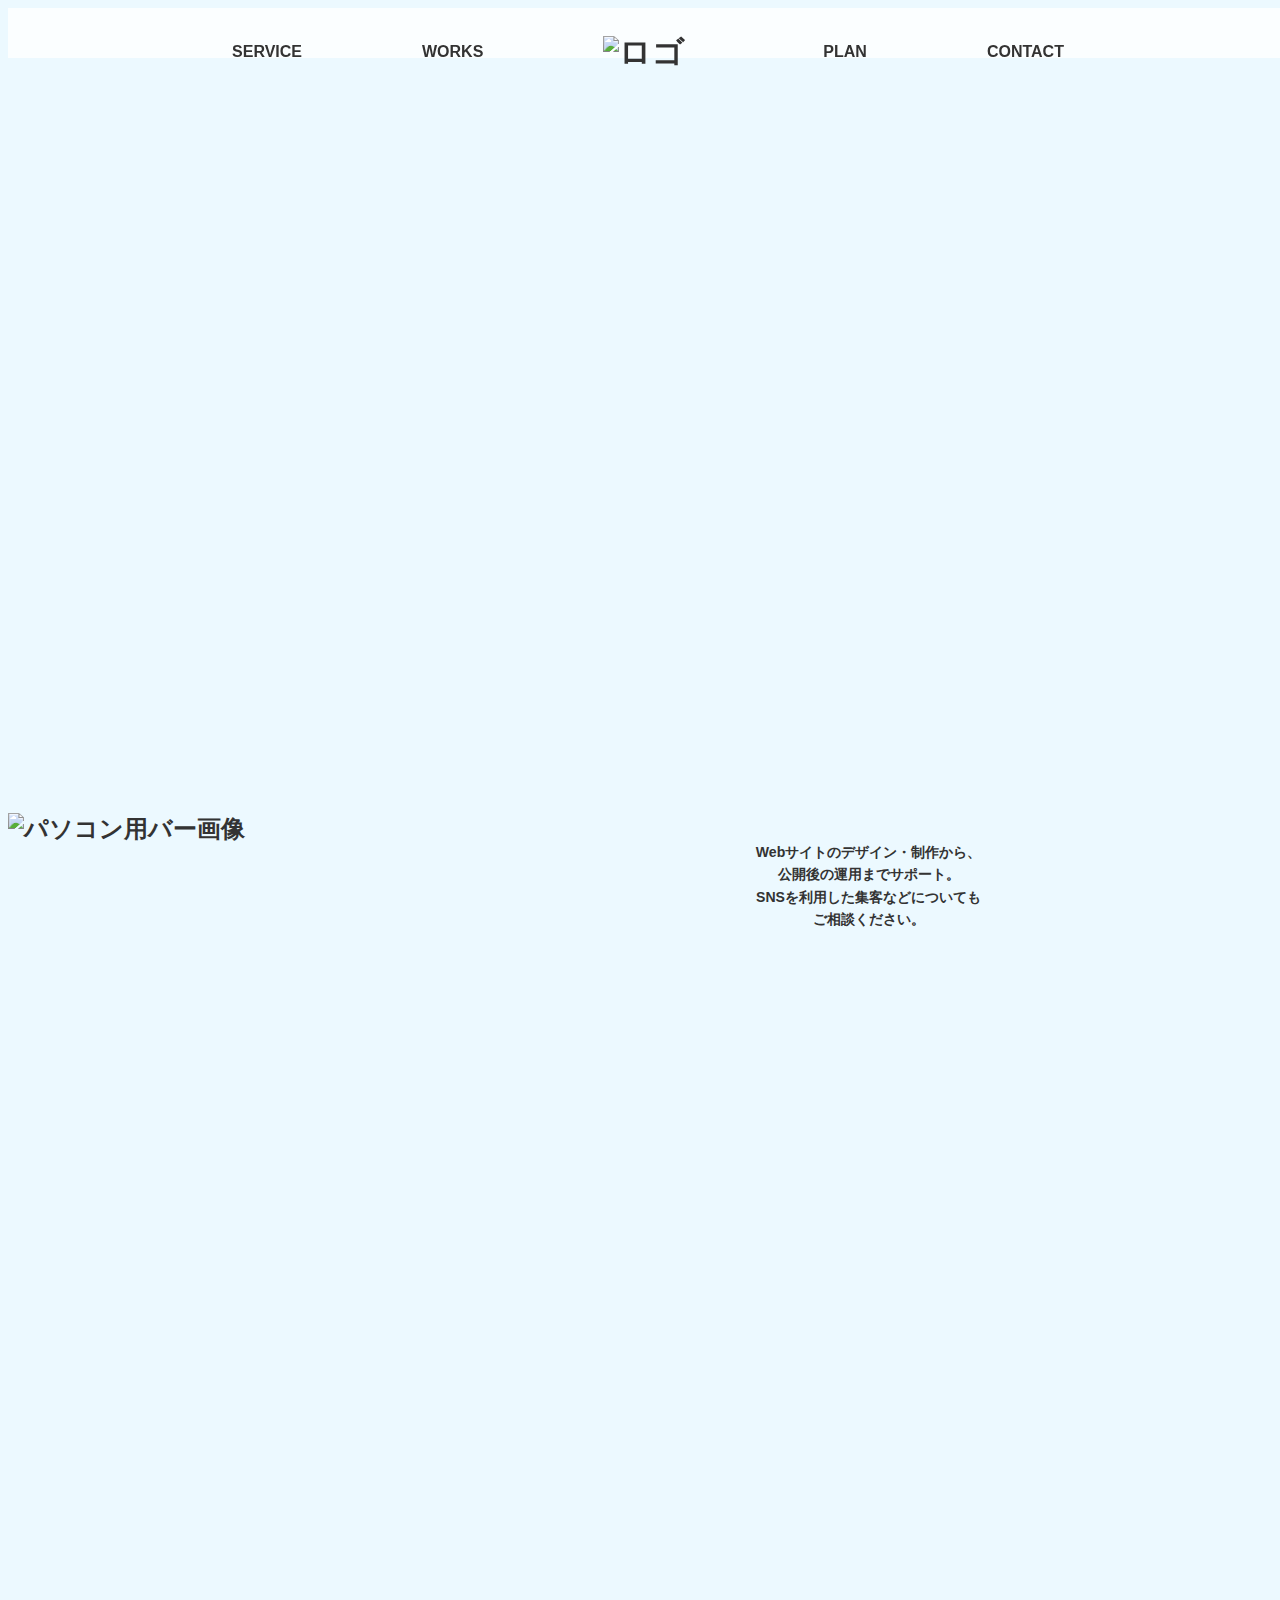
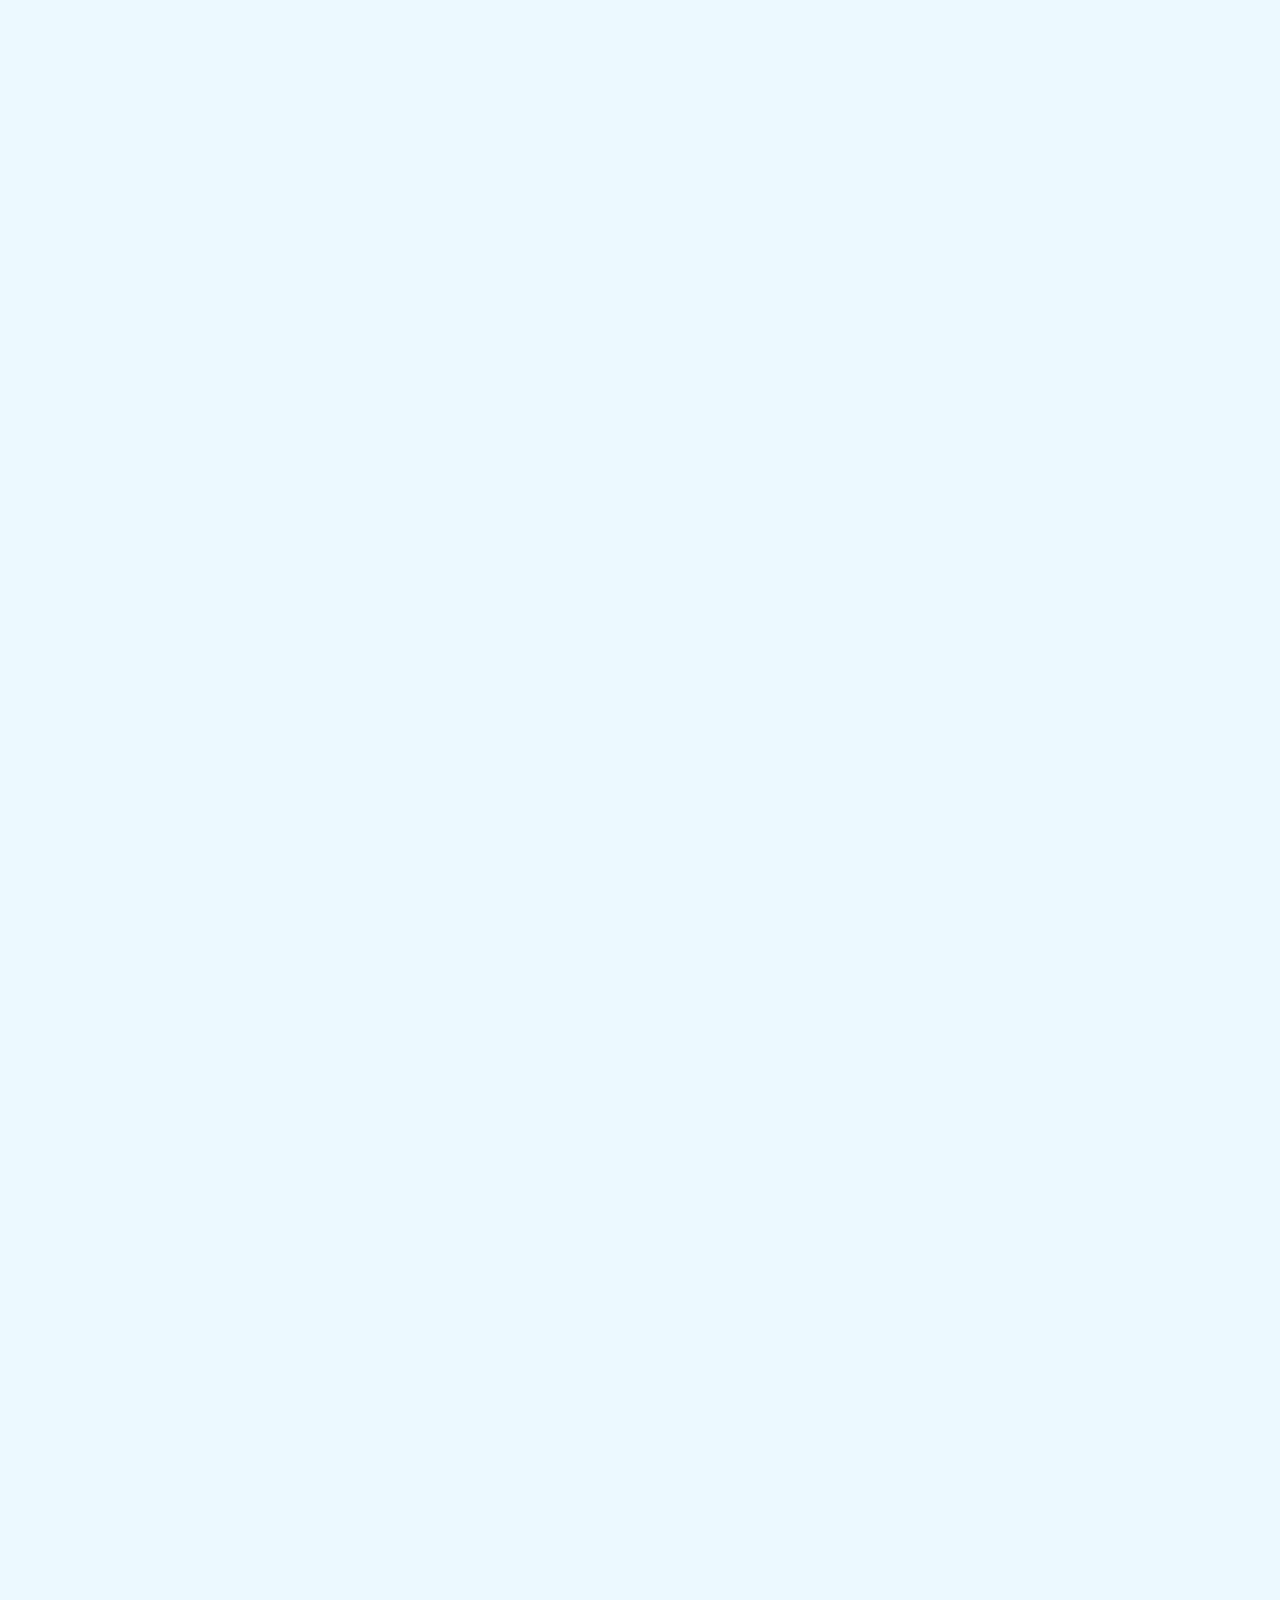
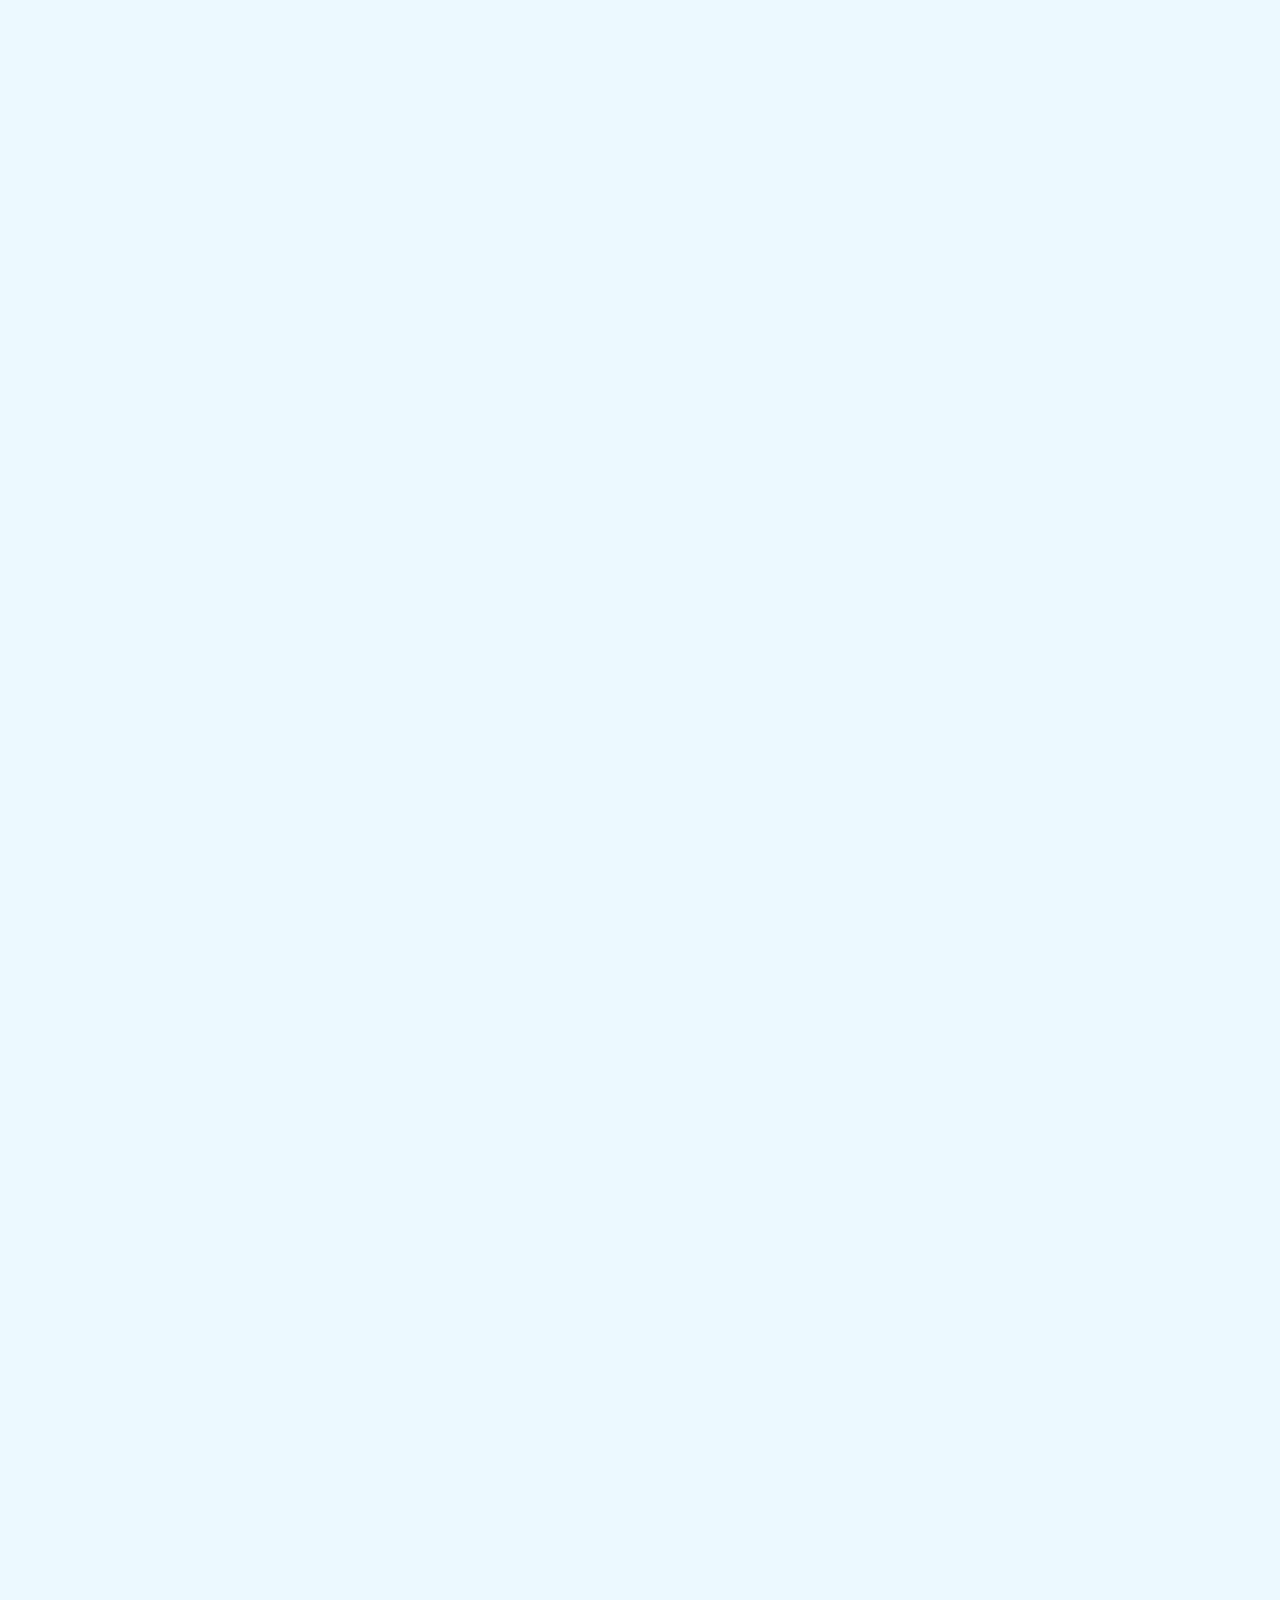
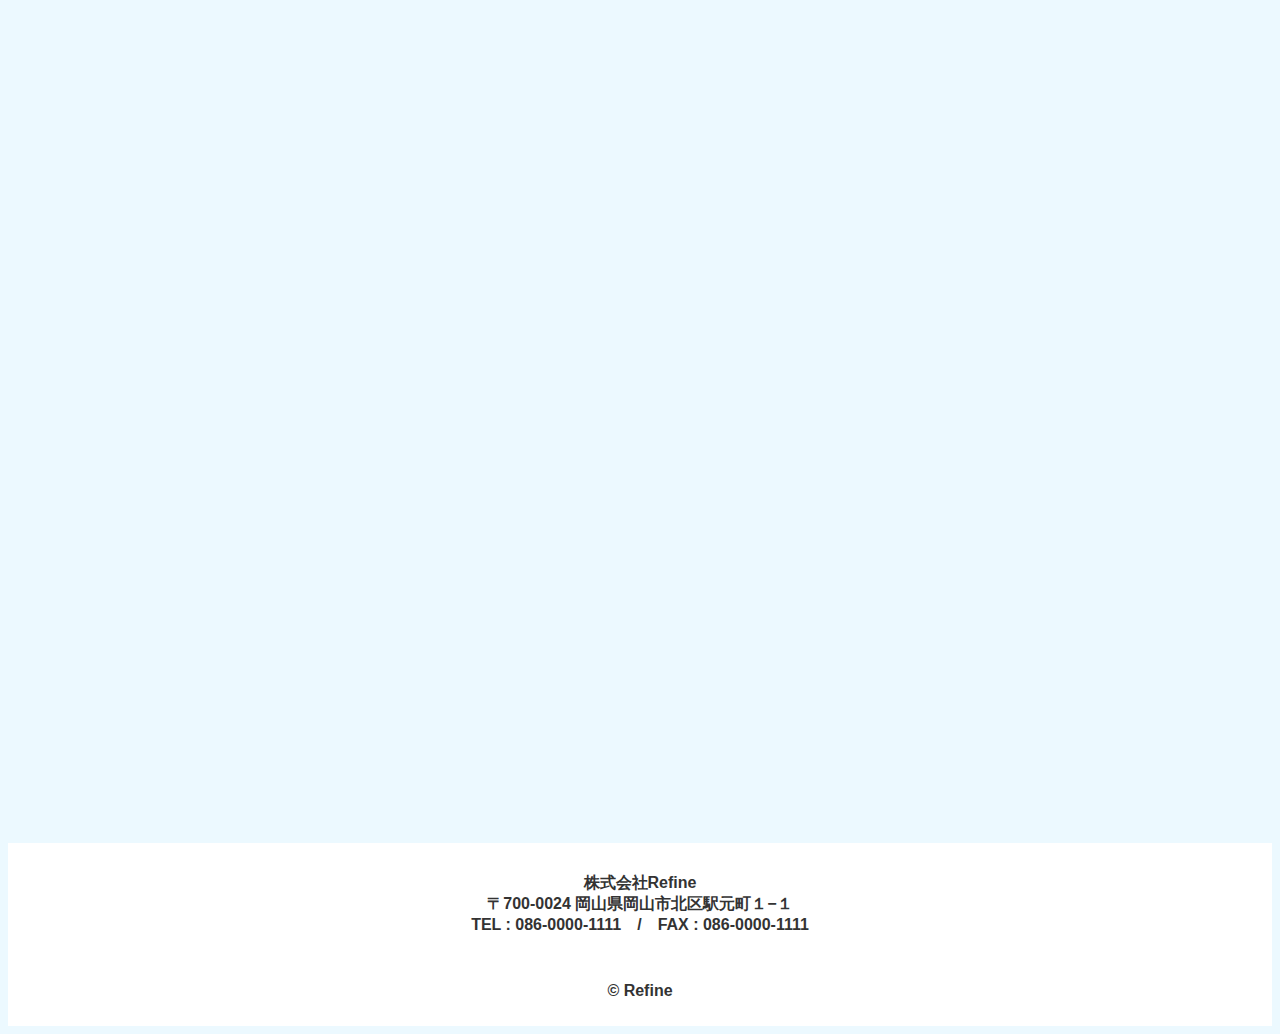
==== Refine/index.html @ e6aaa3aa "code" ====
<!DOCTYPE html>
<html lang="ja">

<head>
    <meta charset="UTF-8">
    <meta http-equiv="X-UA-Compatible" content="IE=edge">
    <meta name="viewport" content="width=device-width, initial-scale=1.0">
    <title>Refine</title>
    <meta name="description" content="Refineは企業のブランディング・マーケティング戦略を企画・ご提案させていただきます。">
    <link rel="stylesheet" href="https://unpkg.com/ress/dist/ress.min.css">
    <link rel="stylesheet" href="css/style.css">
    <link rel="icon" href="/img/favicon.ico">
    <link rel="apple-touch-icon" sizes="180x180" href="/img/apple-touch-icon.png">
    <script src="https://ajax.googleapis.com/ajax/libs/jquery/3.6.0/jquery.min.js"></script>
    <script src="js/main.js"></script>
    <script src="js/jquery.inview.min.js"></script>
</head>

<body>
    <!-- ヘッダー---------------- -->
    <header id="header">
        <nav>
            <ul id="page-link">
                <li><a href="#service">SERVICE</a></li>
                <li><a href="#works">WORKS</a></li>
                <li class="none">
                    <a href="index.html">
                        <h1 class="logo"><img src="/img/logo.svg" alt="ロゴ"></h1>
                    </a>
                </li>
                <li><a href="#plan">PLAN</a></li>
                <li><a href="#contact">CONTACT</a></li>
            </ul>
        </nav>

        <div class="hamburger">
            <span></span>
            <span></span>
            <span></span>
        </div>

        <div id="mask"></div>
    </header>

    <main>
        <!-- メイン------------------ -->
        <div id="main-visual">
            <div class="flex">
                <div class="title fadeLeft">
                    <img src="img/title-img.png" alt="タイトル">
                </div>
                <div class="pc-sp fadeRight">
                    <img src="img/main-pc-sp.png" alt="パソコン/スマートフォン">
                </div>
            </div>
        </div>

        <!-- SERVICE----------------- -->
        <div id="service">
            <div class="service-bar">
                <h2>
                    <img class="pc" src="img/SERVICE.png" alt="パソコン用バー画像">
                </h2>
                <h2>
                    <img class="sp" src="img/SERVICE SP.png" alt="スマートフォン用バー画像">
                </h2>
                <div class="bar-text">
                    <p>Webサイトのデザイン・制作から、<br> 公開後の運用までサポート。
                        <br> SNSを利用した集客などについても
                        <br> ご相談ください。
                    </p>
                </div>
            </div>

            <div class="content">
                <div class="service-one js-fadeUp">
                    <div class="circle">
                        <p class="service-name">BRANDING</p>
                        <h3 class="heading">Webサイトを企画から運用まで<br> トータルサポート
                        </h3>
                        <p class="text">
                            起業や新店舗の立ち上げなど、Webサイトが必要であればぜひご相談ください。 ブランディングを手助けするサイトをプロデュースします。
                        </p>
                    </div>
                    <p class="number">1</p>
                    <img class="branding-img" src="img/branding-img.jpg" alt="ブランディング画像">
                </div>

                <div class="service-two js-fadeUp">
                    <div class="circle">
                        <p class="service-name">MARKETING</p>
                        <h3 class="heading">マーケティング戦略を<br>分析・提案
                        </h3>
                        <p class="text">
                            ホームページのSEO対策や、<br>SNSでの集客・情報発信などの運用方法をご提案します。
                        </p>
                    </div>
                    <p class="number">2</p>
                    <img class="marketing-img" src="img/marketing-img.jpg" alt="マーケティング画像">
                </div>

                <div class="service-three js-fadeUp">
                    <div class="circle">
                        <p class="service-name">CONSULTING</p>
                        <h3 class="heading">専門のマーケターによる<br>コンサルティング
                        </h3>
                        <p class="text">
                            「さらに業績を伸ばしていきたい」<br>「新店舗の立ち上げで失敗したくない」など、お悩みのときはご相談ください。担当のマーケターが徹底分析し、最善策をご提案します。</p>
                    </div>
                    <p class="number">3</p>
                    <img class="consulting-img" src="img/consulting-img.jpg" alt="コンサルティング画像">
                </div>

            </div>
        </div>

        <!-- WORKS----------- -->
        <div id="works">
            <div class="works-bar js-fadeUp">
                <h2>
                    <img class="pc" src="img/WORKS.png" alt="パソコン用バー画像">
                </h2>
                <h2>
                    <img class="sp" src="img/WORKS SP.png" alt="スマートフォン用バー画像">
                </h2>

                <div class="bar-text">
                    <p>過去にご提案させていただいた<br>制作事例の一部を掲載しています。
                    </p>
                </div>
            </div>

            <div class="content">
                <div class="grid js-fadeUp">
                    <div class="item"><img src="img/works-img1.png" alt="作品例1"></div>
                    <div class="item"><img src="img/works-img2.png" alt="作品例2"></div>
                    <div class="item"><img src="img/works-img3.png" alt="作品例3"></div>
                    <div class="item"><img src="img/works-img4.png" alt="作品例4"></div>
                    <div class="item"><img src="img/works-img5.png" alt="作品例5"></div>
                    <div class="item"><img src="img/works-img6.png" alt="作品例6"></div>
                </div>
            </div>
        </div>

        <!-- PLAN----------- -->
        <div id="plan">
            <div class="plan-bar js-fadeUp">
                <h2>
                    <img class="pc" src="img/PLAN.png" alt="パソコン用バー画像">
                </h2>
                <h2>
                    <img class="sp" src="img/PLAN SP.png" alt="スマートフォン用バー画像">
                </h2>

                <div class="bar-text">
                    <p>掲載しているプランだけでなく、<br> 個別での対応もしております。
                        <br> お客様に合ったプランの
                        <br> ご提案をしています。
                    </p>
                </div>
            </div>

            <div class="content">
                <div class="case js-fadeUp">
                    <ul>
                        <li>
                            <p class="case-number">CASE.1</p>
                            <p class="case-title">Webサイト制作と<br>運用サポート</p>
                            <dl class="price">
                                <dt>企画・制作費</dt>
                                <dd>￥200,000</dd>
                            </dl>
                            <dl class="price">
                                <dt>管理運用費</dt>
                                <dd>￥10,000/月</dd>
                            </dl>
                            <img src="img/branding-img.jpg" alt="ケースイメージ画像">
                        </li>
                        <li>
                            <p class="case-number">CASE.2</p>
                            <p class="case-title">Webサイト制作・運用と<br> マーケティングサポート
                            </p>
                            <dl class="price">
                                <dt>企画・制作費</dt>
                                <dd>￥200,000</dd>
                            </dl>
                            <dl class="price">
                                <dt>管理運用費</dt>
                                <dd>￥10,000/月</dd>
                            </dl>
                            <dl class="price">
                                <dt>SNS運用</dt>
                                <dd>￥100,000/月</dd>
                            </dl>
                            <img src="img/marketing-img.jpg" alt="ケースイメージ画像">
                        </li>
                        <li>
                            <p class="case-number">CASE.3</p>
                            <p class="case-title">制作・マーケティング<br>コンサルのフルサポート</p>
                            <dl class="price">
                                <dt>企画・制作費</dt>
                                <dd>￥200,000</dd>
                            </dl>
                            <dl class="price">
                                <dt>管理運用費</dt>
                                <dd>￥10,000/月</dd>
                            </dl>
                            <dl class="price">
                                <dt>コンサル</dt>
                                <dd>￥250,000/月</dd>
                            </dl>
                            <img src="img/consulting-img.jpg" alt="ケースイメージ画像">
                        </li>
                    </ul>
                </div>
            </div>
        </div>

        <!-- CONTACT---------- -->
        <div id="contact">
            <div class="contact-bar js-fadeUp">
                <h2>
                    <img class="pc" src="img/CONTACT.png" alt="パソコン用バー画像">
                </h2>
                <h2>
                    <img class="sp" src="img/CONTACT SP.png" alt="スマートフォン用バー画像">
                </h2>
                <div class="bar-text">
                    <p>
                        気軽にお問合せください。<br> 担当者よりご連絡させていただき、
                        <br> まずはお客様の状況を
                        <br> ヒアリングさせていただきます。
                    </p>
                </div>
            </div>

            <div class="content">
                <div class="contact-form js-fadeUp">
                    <p class="discriotion">Webサイト制作などのサービスに関するご依頼・お問い合せを受けつけております。<br>気軽にご相談ください。（
                        <span class="asterisk">*</span>必須項目）</p>

                    <form action="#" method="post">

                        <table>
                            <tbody>
                                <tr>
                                    <th>
                                        <label for="your-name" class="label">氏名<span class="asterisk">*</span></label>
                                    </th>
                                    <td>
                                        <input id="your-name" class="input" type="text" name="yourname">
                                    </td>
                                </tr>
                                <tr>
                                    <th>
                                        <label for="company-name" class="label">会社・店舗名</label>
                                    </th>
                                    <td>
                                        <input id="company-name" class="input" type="text" name="yourname">
                                    </td>
                                </tr>
                                <tr>
                                    <th>
                                        <label for="mail" class="label">メールアドレス<span class="asterisk">*</span></label>
                                    </th>
                                    <td>
                                        <input id="mail" class="input" type="email" name="mail">
                                    </td>
                                </tr>
                                <tr>
                                    <th>
                                        <label for="comment" class="label">お問い合わせ内容<span class="asterisk">*</span></label>
                                    </th>
                                    <td>
                                        <textarea id="comment" class="input" name="comment"></textarea>
                                    </td>
                                </tr>
                            </tbody>
                        </table>

                        <h3>個人情報の取り扱いについて</h3>
                        <div class="privacy">
                            株式会社Refine（以下，「当社」といいます。）は，本ウェブサイト上で提供するサービス（以下,「本サービス」といいます。）における，ユーザーの個人情報の取扱いについて，以下のとおりプライバシーポリシー（以下，「本ポリシー」といいます。）を定めます。 第1条（個人情報） 「個人情報」とは，個人情報保護法にいう「個人情報」を指すものとし，生存する個人に関する情報であって，当該情報に含まれる氏名，生年月日，住所，電話番号，連絡先その他の記述等により特定の個人を識別できる情報及び容貌，指紋，声紋にかかるデータ，及び健康保険証の保険者番号などの当該情報単体から特定の個人を識別できる情報（個人識別情報）を指します。
                            第2条（個人情報の収集方法） 当社は，ユーザーが利用登録をする際に氏名，生年月日，住所，電話番号，メールアドレス，銀行口座番号，クレジットカード番号，運転免許証番号などの個人情報をお尋ねすることがあります。また，ユーザーと提携先などとの間でなされたユーザーの個人情報を含む取引記録や決済に関する情報を,当社の提携先（情報提供元，広告主，広告配信先などを含みます。以下，｢提携先｣といいます。）などから収集することがあります。 第3条（個人情報を収集・利用する目的）
                            当社が個人情報を収集・利用する目的は，以下のとおりです。 当社サービスの提供・運営のため ユーザーからのお問い合わせに回答するため（本人確認を行うことを含む） ユーザーが利用中のサービスの新機能，更新情報，キャンペーン等及び当社が提供する他のサービスの案内のメールを送付するため メンテナンス，重要なお知らせなど必要に応じたご連絡のため 利用規約に違反したユーザーや，不正・不当な目的でサービスを利用しようとするユーザーの特定をし，ご利用をお断りするため
                            ユーザーにご自身の登録情報の閲覧や変更，削除，ご利用状況の閲覧を行っていただくため 有料サービスにおいて，ユーザーに利用料金を請求するため 上記の利用目的に付随する目的 第4条（利用目的の変更） 当社は，利用目的が変更前と関連性を有すると合理的に認められる場合に限り，個人情報の利用目的を変更するものとします。 利用目的の変更を行った場合には，変更後の目的について，当社所定の方法により，ユーザーに通知し，または本ウェブサイト上に公表するものとします。
                            第5条（個人情報の第三者提供） 当社は，次に掲げる場合を除いて，あらかじめユーザーの同意を得ることなく，第三者に個人情報を提供することはありません。ただし，個人情報保護法その他の法令で認められる場合を除きます。 人の生命，身体または財産の保護のために必要がある場合であって，本人の同意を得ることが困難であるとき 公衆衛生の向上または児童の健全な育成の推進のために特に必要がある場合であって，本人の同意を得ることが困難であるとき 国の機関もしくは地方公共団体またはその委託を受けた者が法令の定める事務を遂行することに対して協力する必要がある場合であって，本人の同意を得ることにより当該事務の遂行に支障を及ぼすおそれがあるとき
                            予め次の事項を告知あるいは公表し，かつ当社が個人情報保護委員会に届出をしたとき 利用目的に第三者への提供を含むこと 第三者に提供されるデータの項目 第三者への提供の手段または方法 本人の求めに応じて個人情報の第三者への提供を停止すること 本人の求めを受け付ける方法 前項の定めにかかわらず，次に掲げる場合には，当該情報の提供先は第三者に該当しないものとします。 当社が利用目的の達成に必要な範囲内において個人情報の取扱いの全部または一部を委託する場合
                            合併その他の事由による事業の承継に伴って個人情報が提供される場合 個人情報を特定の者との間で共同して利用する場合であって，その旨並びに共同して利用される個人情報の項目，共同して利用する者の範囲，利用する者の利用目的および当該個人情報の管理について責任を有する者の氏名または名称について，あらかじめ本人に通知し，または本人が容易に知り得る状態に置いた場合 第6条（個人情報の開示） 当社は，本人から個人情報の開示を求められたときは，本人に対し，遅滞なくこれを開示します。ただし，開示することにより次のいずれかに該当する場合は，その全部または一部を開示しないこともあり，開示しない決定をした場合には，その旨を遅滞なく通知します。なお，個人情報の開示に際しては，1件あたり1，000円の手数料を申し受けます。
                            本人または第三者の生命，身体，財産その他の権利利益を害するおそれがある場合 当社の業務の適正な実施に著しい支障を及ぼすおそれがある場合 その他法令に違反することとなる場合 前項の定めにかかわらず，履歴情報および特性情報などの個人情報以外の情報については，原則として開示いたしません。 第7条（個人情報の訂正および削除） ユーザーは，当社の保有する自己の個人情報が誤った情報である場合には，当社が定める手続きにより，当社に対して個人情報の訂正，追加または削除（以下，「訂正等」といいます。）を請求することができます。
                            当社は，ユーザーから前項の請求を受けてその請求に応じる必要があると判断した場合には，遅滞なく，当該個人情報の訂正等を行うものとします。 当社は，前項の規定に基づき訂正等を行った場合，または訂正等を行わない旨の決定をしたときは遅滞なく，これをユーザーに通知します。 第8条（個人情報の利用停止等） 当社は，本人から，個人情報が，利用目的の範囲を超えて取り扱われているという理由，または不正の手段により取得されたものであるという理由により，その利用の停止または消去（以下，「利用停止等」といいます。）を求められた場合には，遅滞なく必要な調査を行います。
                            前項の調査結果に基づき，その請求に応じる必要があると判断した場合には，遅滞なく，当該個人情報の利用停止等を行います。 当社は，前項の規定に基づき利用停止等を行った場合，または利用停止等を行わない旨の決定をしたときは，遅滞なく，これをユーザーに通知します。 前2項にかかわらず，利用停止等に多額の費用を有する場合その他利用停止等を行うことが困難な場合であって，ユーザーの権利利益を保護するために必要なこれに代わるべき措置をとれる場合は，この代替策を講じるものとします。
                            第9条（プライバシーポリシーの変更） 本ポリシーの内容は，法令その他本ポリシーに別段の定めのある事項を除いて，ユーザーに通知することなく，変更することができるものとします。 当社が別途定める場合を除いて，変更後のプライバシーポリシーは，本ウェブサイトに掲載したときから効力を生じるものとします。 第10条（お問い合わせ窓口） 本ポリシーに関するお問い合わせは，下記の窓口までお願いいたします。<br>住所：岡山県岡山市北区<br>社名：株式会社Refine<br>                            Eメールアドレス：aiueo@gmail.com
                        </div>

                        <div class="consent-wrap">
                            <input id="consent" type="checkbox" name="consent" value="同意">
                            <label for="consent" class="checkbox02">「個人情報のお取り扱いについて」に同意します</label>
                        </div>

                        <input class="btn" type="submit" value="送　信">

                    </form>
                </div>
            </div>
        </div>
    </main>

    <footer id="footer">
        <p class="address">
            株式会社Refine<br> 〒700-0024 岡山県岡山市北区駅元町１−１<br> TEL : 086-0000-1111　/　FAX : 086-0000-1111
        </p>
        <p class="copy">&copy; Refine</p>
    </footer>
</body>

</html>
---- Refine/css/style.css ----
@charset "UTF-8";
html {
    font-size: 100%;
}

body {
    color: #333;
    background-color: #ECF9FF;
    font-family: kozuka-gothic-pr6n, sans-serif;
    font-weight: 700;
    font-style: normal;
}

img {
    max-width: 100%;
    height: auto;
    vertical-align: bottom;
    box-sizing: border-box;
}

li {
    list-style: none;
}

a {
    color: #333;
    text-decoration: none;
}


/* コンテンツ共通部分----------- */

.content {
    width: 1000px;
    margin: 0 auto;
}


/* バー画像PC.SP管理------------------ */

.pc {
    display: block !important;
}

.sp {
    display: none !important;
}

@media only screen and (max-width: 868px) {
    .pc {
        display: none !important;
    }
    .sp {
        display: block !important;
    }
}


/* メインフェードイン */

.js-fadeUp {
    opacity: 0;
    transform: translateY(50px);
    transition: opacity .8s, transform .8s;
}

.js-fadeUp.is-inview {
    opacity: 1;
    transform: translateY(0);
    transition-delay: 0.1s;
}


/* ナビゲーション　レスポンシブ用クラス */

.none {
    display: none;
}


/* ヘッダー-------------------------- */

#header {
    position: fixed;
    width: 100%;
    height: 50px;
    z-index: 100;
    background-color: rgba(255, 255, 255, 0.8);
}

#header nav {
    position: relative;
}

header #page-link {
    display: flex;
    height: 46px;
    justify-content: center;
    align-items: center;
    padding: 5px 0;
}

#header li {
    margin-right: 120px;
}

#header li:last-child {
    margin-right: 0;
}

#header .logo {
    display: inline-block;
    width: 100px;
    line-height: 1;
}


/* ナビゲーションホバー */

#header #page-link a {
    position: relative;
}

#header #page-link a:hover {
    color: #49BBB4;
}

#header #page-link a::after {
    content: '';
    width: 80%;
    height: 2px;
    background-color: #49BBB4;
    position: absolute;
    bottom: -5px;
    left: 10%;
    transition: all .3s;
    transform: scale(0, 1);
    transform-origin: center top;
}

#header #page-link a:hover::after {
    transform: scale(1, 1);
}


/* メイン-------------------------- */

#main-visual {
    height: 730px;
    background-image: url(/img/main-visu.jpg);
    background-position: center;
    position: relative;
}

#main-visual .flex {
    display: flex;
    width: 100%;
    padding: 0 5%;
    justify-content: space-around;
    position: absolute;
    bottom: 50px;
}

#main-visual .flex .pc-sp {
    display: flex;
    align-items: center;
    margin-left: 30px;
}

#main-visual .flex .pc-sp img {
    max-height: 264px;
}


/* トップフェードイン */

.fadeLeft {
    animation-name: fadeLeftAnime;
    animation-duration: 1.0s;
    animation-fill-mode: forwards;
    animation-timing-function: ease-out;
    opacity: 0;
}

@keyframes fadeLeftAnime {
    from {
        opacity: 0;
        transform: translateX(-100px);
    }
    to {
        opacity: 1;
        transform: translateX(0);
    }
}

.fadeRight {
    animation-name: fadeRightAnime;
    animation-duration: 1.0s;
    animation-fill-mode: forwards;
    animation-timing-function: ease-out;
    animation-delay: 0.5s;
    opacity: 0;
}

@keyframes fadeRightAnime {
    from {
        opacity: 0;
        transform: translateX(100px);
    }
    to {
        opacity: 1;
        transform: translateX(0);
    }
}


/* SERVICE-------------------- */

#service {
    margin-top: 75px;
}

#service .service-bar {
    position: relative;
}

#service .bar-text {
    font-size: clamp(10px, 1.1vw, 1.25rem);
    line-height: 1.6;
    text-align: center;
    position: absolute;
    top: 42%;
    right: 23%;
}


/* service共通------------ */

.circle {
    width: 450px;
    height: 450px;
    background-color: #fff;
    border-radius: 50%;
    box-shadow: 3px 3px 6px rgba(0, 0, 0, .16);
    text-align: center;
    margin: 75px 0 0 25px;
    padding-top: 100px;
}

.service-name {
    color: #92F47E;
    font-size: 1.25rem;
    line-height: 1;
}

.heading {
    font-size: 1.56rem;
    margin-top: 30px;
}

.circle .text {
    width: 277px;
    margin: 20px auto 0 auto;
    text-align: left;
    font-size: 0.93rem;
    line-height: 1.73;
}

.number {
    font-size: 6.25rem;
    color: hsl(176, 46%, 51%);
    line-height: 1;
}


/* service1------------ */

.service-one {
    position: relative;
}

.service-one>.number {
    position: absolute;
    top: 20px;
    left: 75px;
}

.branding-img {
    width: 500px;
    position: absolute;
    top: -18px;
    left: 434px;
    z-index: -10;
}


/* service2--------------- */

.service-two {
    margin: 0 25px 0 0;
    display: flex;
    justify-content: end;
    position: relative;
}

.service-two>.number {
    position: absolute;
    bottom: 330px;
    right: 52px;
}

.marketing-img {
    width: 500px;
    position: absolute;
    top: 100px;
    right: 382px;
    z-index: -10;
}


/* service3-------------- */

.service-three {
    position: relative;
}

.service-three>.number {
    position: absolute;
    top: 20px;
    left: 74px;
}

.consulting-img {
    width: 500px;
    position: absolute;
    bottom: -29px;
    left: 405px;
    z-index: -10;
}


/* WORKS--------------- */

#works {
    margin-top: 140px;
}

#works .works-bar {
    position: relative;
}

#works .bar-text {
    font-size: clamp(10px, 1.1vw, 1.25rem);
    line-height: 1.6;
    text-align: center;
    position: absolute;
    top: 60%;
    left: 23.5%;
}

#works .grid {
    display: grid;
    grid-template-columns: 330px 330px 330px;
    gap: 5px;
    margin-top: 100px;
}


/* PLAN------------------ */

#plan {
    margin-top: 230px;
}

#plan .plan-bar {
    position: relative;
}

#plan .bar-text {
    font-size: clamp(10px, 1.1vw, 1.25rem);
    line-height: 1.6;
    text-align: center;
    position: absolute;
    top: 42%;
    right: 9.5%;
    color: #fff;
}


/* plan共通------------ */

.case {
    margin-top: 100px;
}

.case ul {
    display: flex;
    justify-content: space-between;
}

.case li {
    width: 330px;
    height: 500px;
    background-color: #fff;
    text-align: center;
    position: relative;
}

.case .case-number {
    color: #49BBB4;
    font-size: 1.875rem;
    line-height: 1;
    margin-top: 40px;
}

.case .case-title {
    font-size: 1.25rem;
    margin: 20px 0 56px 0;
    line-height: 1.3;
    position: relative;
}

.case .case-title::after {
    content: "";
    width: 60px;
    height: 3px;
    background-color: #707070;
    position: absolute;
    top: 61px;
    left: 50%;
    transform: translateX(-50%);
}

.case .price {
    display: flex;
    text-align: left;
}

.case .price dt {
    width: 50%;
    margin-left: 62px;
}

.case .price dd {
    width: 50%;
}

.case img {
    width: 284px;
    height: 165px;
    object-fit: cover;
    border-top: 1px solid #707070;
    padding-top: 22px;
    position: absolute;
    top: 317px;
    left: 23px;
}


/* CONTACT----------- */

#contact {
    margin-top: 230px;
}

#contact .contact-bar {
    position: relative;
}

#contact .bar-text {
    font-size: clamp(10px, 1.1vw, 1.25rem);
    line-height: 1.6;
    text-align: center;
    position: absolute;
    top: 42%;
    left: 11.5%;
    color: #fff;
}


/* お問合せ項目------------ */

#contact .contact-form {
    height: 1300px;
    margin-top: 100px;
    background-color: #fff;
}

.contact-form .asterisk {
    color: red;
}

.contact-form .discriotion {
    width: 580px;
    margin-left: 331px;
    padding-top: 70px;
    font-size: 1.25rem;
    line-height: 1.6;
}

.contact-form form {
    margin: 42px 88px 60px 88px;
}

.contact-form .label {
    font-size: 1.56rem;
}

.contact-form th {
    width: 220px;
    padding-bottom: 60px;
    text-align: left;
    vertical-align: top;
}

.contact-form td {
    padding-bottom: 60px;
}

.contact-form .input {
    width: 580px;
    margin-left: 25px;
    padding: 5px;
    border: 1px solid #707070;
    border-radius: 3px;
    box-shadow: 0 0 5px 0 rgb(0 0 0 / 10%) inset;
}

.contact-form textarea {
    resize: none;
    height: 200px;
    line-height: 1;
}


/* プライバシーポリシー------------- */

.contact-form .privacy {
    width: 825px;
    height: 180px;
    padding: 10px;
    border: 1px solid #707070;
    overflow-x: hidden;
    overflow-y: scroll;
}

.contact-form .consent-wrap {
    margin-top: 50px;
    background-color: #EBEBEB;
    text-align: center;
}

.contact-form .consent-wrap input,
.contact-form .consent-wrap label {
    margin: 15px 0;
}

input[type=checkbox] {
    display: none;
}

.checkbox02 {
    box-sizing: border-box;
    cursor: pointer;
    display: inline-block;
    padding: 5px 30px;
    position: relative;
    width: auto;
}

.checkbox02::before {
    background: #fff;
    border: 1px solid #ccc;
    border-radius: 3px;
    content: '';
    display: block;
    height: 16px;
    left: 5px;
    margin-top: -8px;
    position: absolute;
    top: 50%;
    width: 16px;
}

.checkbox02::after {
    border-right: 6px solid #00cccc;
    border-bottom: 3px solid #00cccc;
    content: '';
    display: block;
    height: 20px;
    left: 7px;
    margin-top: -16px;
    opacity: 0;
    position: absolute;
    top: 50%;
    transform: rotate(45deg);
    width: 9px;
}

input[type=checkbox]:checked+.checkbox02::before {
    border-color: #666;
}

input[type=checkbox]:checked+.checkbox02::after {
    opacity: 1;
}

.contact-form .btn {
    display: block;
    width: 300px;
    height: 60px;
    margin: 40px auto 0 auto;
    line-height: 1;
    text-align: center;
    color: #fff;
    background-color: #38C6BA;
}


/* フッター--------- */

#footer {
    margin-top: 80px;
    padding-bottom: 10px;
    background-color: #fff;
    text-align: center;
}

#footer .address {
    display: inline-block;
    margin-top: 30px;
}

#footer .copy {
    margin-top: 30px;
}

@media (max-width: 1100px) {
    /* コンテンツ共通部分----------- */
    .content {
        width: 768px;
    }
    /* ヘッダー------- */
    #header li {
        margin-right: 65px;
    }
    /* SERVICE---------- */
    #service {
        margin-top: 50px;
    }
    #service .service-bar img {
        height: 300px;
        object-fit: cover;
        object-position: right;
    }
    #service .bar-text {
        font-size: 1.25rem;
        top: 45%;
        right: 450px;
    }
    /* service共通 ------*/
    .circle {
        width: 350px;
        height: 350px;
        margin: 60px 0 0 0;
        padding-top: 75px;
    }
    .service-name {
        font-size: 1rem;
    }
    .heading {
        font-size: 1.31rem;
        margin-top: 20px;
    }
    .circle .text {
        width: 177px;
        font-size: 0.69rem;
        margin-top: 10px;
    }
    .number {
        font-size: 4.19rem;
    }
    /* service1------------ */
    .service-one>.number {
        left: 40px;
    }
    .branding-img {
        width: 400px;
        top: 0;
        left: 340px;
    }
    /* service2--------------- */
    .service-two {
        margin: 0px;
    }
    .service-two>.number {
        bottom: 260px;
        right: 30px;
    }
    .marketing-img {
        width: 400px;
        top: 85px;
        right: 340px;
    }
    /* service3-------------- */
    .service-three>.number {
        left: 35px;
    }
    .consulting-img {
        width: 400px;
        bottom: -45px;
        left: 340px;
    }
    /* WORKS--------------- */
    #works {
        margin-top: 120px;
    }
    #works .works-bar img {
        height: 300px;
        object-fit: cover;
        object-position: left;
    }
    #works .bar-text {
        font-size: 1.25rem;
        left: 460px;
    }
    #works .grid {
        grid-template-columns: 254px 254px 254px;
        margin-top: 60px;
    }
    /* PLAN-------------- */
    #plan {
        margin-top: 120px;
    }
    #plan .plan-bar img {
        height: 300px;
        object-fit: cover;
        object-position: right;
    }
    #plan .bar-text {
        font-size: 1.25rem;
        top: 40%;
        right: 21%;
    }
    .case {
        margin-top: 60px;
    }
    .case li {
        width: 254px;
        height: 385px;
    }
    .case .case-number {
        font-size: 1.625rem;
        margin-top: 35px;
    }
    .case .case-title {
        font-size: 1rem;
        margin: 28px 0 40px 0;
    }
    .case .price {
        font-size: 0.688rem;
    }
    .case .price dt {
        margin-left: 52px;
    }
    .case img {
        width: 208px;
        height: 130px;
        padding-top: 15px;
        top: 245px;
    }
    /* CONTACT---------- */
    #contact {
        margin-top: 120px;
    }
    #contact .contact-bar img {
        height: 300px;
        object-fit: cover;
        object-position: left;
    }
    #contact .bar-text {
        font-size: 1.25rem;
        left: 230px;
    }
    /* お問合せ項目------- */
    #contact .contact-form {
        height: 1120px;
        margin-top: 60px;
    }
    .contact-form .discriotion {
        width: 440px;
        margin-left: 260px;
        font-size: 1rem;
    }
    .contact-form form {
        margin: 42px 57px 40px 57px;
    }
    .contact-form .label {
        font-size: 1.2rem;
    }
    .contact-form th {
        width: 180px;
        padding-bottom: 43px;
    }
    .contact-form td {
        padding-bottom: 43px;
    }
    .contact-form .input {
        width: 450px;
    }
    /* プライバシーポリシー------------- */
    .contact-form .privacy {
        width: 655px;
        height: 140px;
    }
    .contact-form .consent-wrap {
        margin-top: 30px;
    }
    .contact-form .btn {
        margin-top: 30px;
    }
}

@media (max-width: 868px) {
    /* コンテンツ共通部分----------- */
    .content {
        width: 350px;
    }
    /* ヘッダー------- */
    header #page-link {
        display: block;
        width: 100vw;
        height: 40vh;
        background-color: #fff;
        text-align: center;
        padding-top: 100px;
        transition: 0.5s;
        position: absolute;
        top: -500px;
        opacity: 0;
        visibility: hidden;
    }
    .open #page-link {
        top: 0;
        opacity: 1;
        z-index: 110;
        visibility: visible;
    }
    #header li {
        margin: 5px 0;
    }
    /* ハンバーガーメニュー------------ */
    .hamburger {
        position: absolute;
        cursor: pointer;
        width: 50px;
        height: 50px;
        border-radius: 5px;
        top: 0;
        right: 0;
        z-index: 120;
    }
    .hamburger span {
        display: inline-block;
        transition: all .4s;
        position: absolute;
        left: 14px;
        height: 2px;
        border-radius: 5px;
        background: #333;
        width: 45%;
    }
    .hamburger span:nth-of-type(1) {
        top: 13px;
    }
    .hamburger span:nth-of-type(2) {
        top: 19px;
    }
    .hamburger span:nth-of-type(3) {
        top: 25px;
    }
    .hamburger span:nth-of-type(3)::after {
        content: "Menu";
        position: absolute;
        top: 5px;
        left: -2px;
        color: #333;
        font-size: 0.6rem;
        text-transform: uppercase;
    }
    .hamburger.active span:nth-of-type(1) {
        top: 14px;
        left: 18px;
        transform: translateY(6px) rotate(-45deg);
        width: 30%;
    }
    .hamburger.active span:nth-of-type(2) {
        opacity: 0;
    }
    .hamburger.active span:nth-of-type(3) {
        top: 26px;
        left: 18px;
        transform: translateY(-6px) rotate(45deg);
        width: 30%;
    }
    .hamburger.active span:nth-of-type(3)::after {
        content: "Close";
        transform: translateY(0) rotate(-45deg);
        top: 5px;
        left: 4px;
    }
    #mask {
        display: none;
        transition: 0.5s;
    }
    .open #mask {
        width: 100%;
        height: 100%;
        background-color: #000;
        cursor: pointer;
        display: block;
        opacity: 0.8;
        position: fixed;
        top: 0;
        left: 0;
        z-index: 20;
    }
    /* メイン------------------------- */
    #main-visual .flex {
        display: block;
        padding: 0 10%;
        bottom: 80px;
    }
    #main-visual .title {
        max-width: 400px;
        margin: 0 auto 50px auto;
    }
    #main-visual .flex .pc-sp {
        display: block;
        margin-left: 0;
        text-align: center;
    }
    /* SERVICE---------- */
    #service {
        margin-top: 30px;
    }
    #service .service-bar img {
        object-position: left;
    }
    #service .bar-text {
        font-size: 1rem;
        top: 40%;
        right: auto;
        left: 65px;
        line-height: 2;
    }
    .branding-img,
    .marketing-img,
    .consulting-img {
        position: static;
        margin-top: 10px;
    }
    .service-two {
        display: block;
    }
    .service-two>.number {
        bottom: 530px;
    }
    .service-two .circle .text {
        line-height: 2.73;
    }
    /* WORKS------------- */
    #works .works-bar img {
        object-position: right;
    }
    #works .bar-text {
        font-size: 1rem;
        top: 50%;
        left: auto;
        right: 40px;
        line-height: 2;
    }
    #works .grid {
        grid-template-columns: 350px;
        text-align: center;
    }
    /* PLAN---------- */
    #plan .bar-text {
        font-size: 1rem;
        top: 40%;
        right: 60px;
        line-height: 2;
    }
    .case ul {
        flex-direction: column;
    }
    .case li {
        margin: 0 auto 10px auto;
    }
    /* CONTACT---------- */
    #contact .bar-text {
        font-size: 1rem;
        top: 40%;
        left: 65px;
        line-height: 2;
    }
    /* お問い合わせ項目--------- */
    .contact-form .discriotion {
        width: 350px;
        margin-left: 0;
        padding: 50px 30px 0 30px;
        font-size: 0.625rem;
    }
    .contact-form form {
        margin: 20px 30px;
    }
    .contact-form .label {
        font-size: 0.625rem;
    }
    .contact-form th {
        display: block;
        width: auto;
        padding-bottom: 5px;
    }
    .contact-form td {
        display: block;
        padding-bottom: 20px;
    }
    .contact-form .input {
        width: 288px;
        margin: 0 auto;
    }
    /* プライバシーポリシー------------- */
    .contact-form .privacy {
        width: 288px;
        font-size: 0.625rem;
    }
    .contact-form .consent-wrap {
        font-size: 0.625rem;
    }
    .contact-form h3 {
        font-size: 0.625rem;
    }
    .contact-form .btn {
        width: 290px;
    }
    /* フッター---------- */
    #footer {
        font-size: 0.5rem;
    }
}
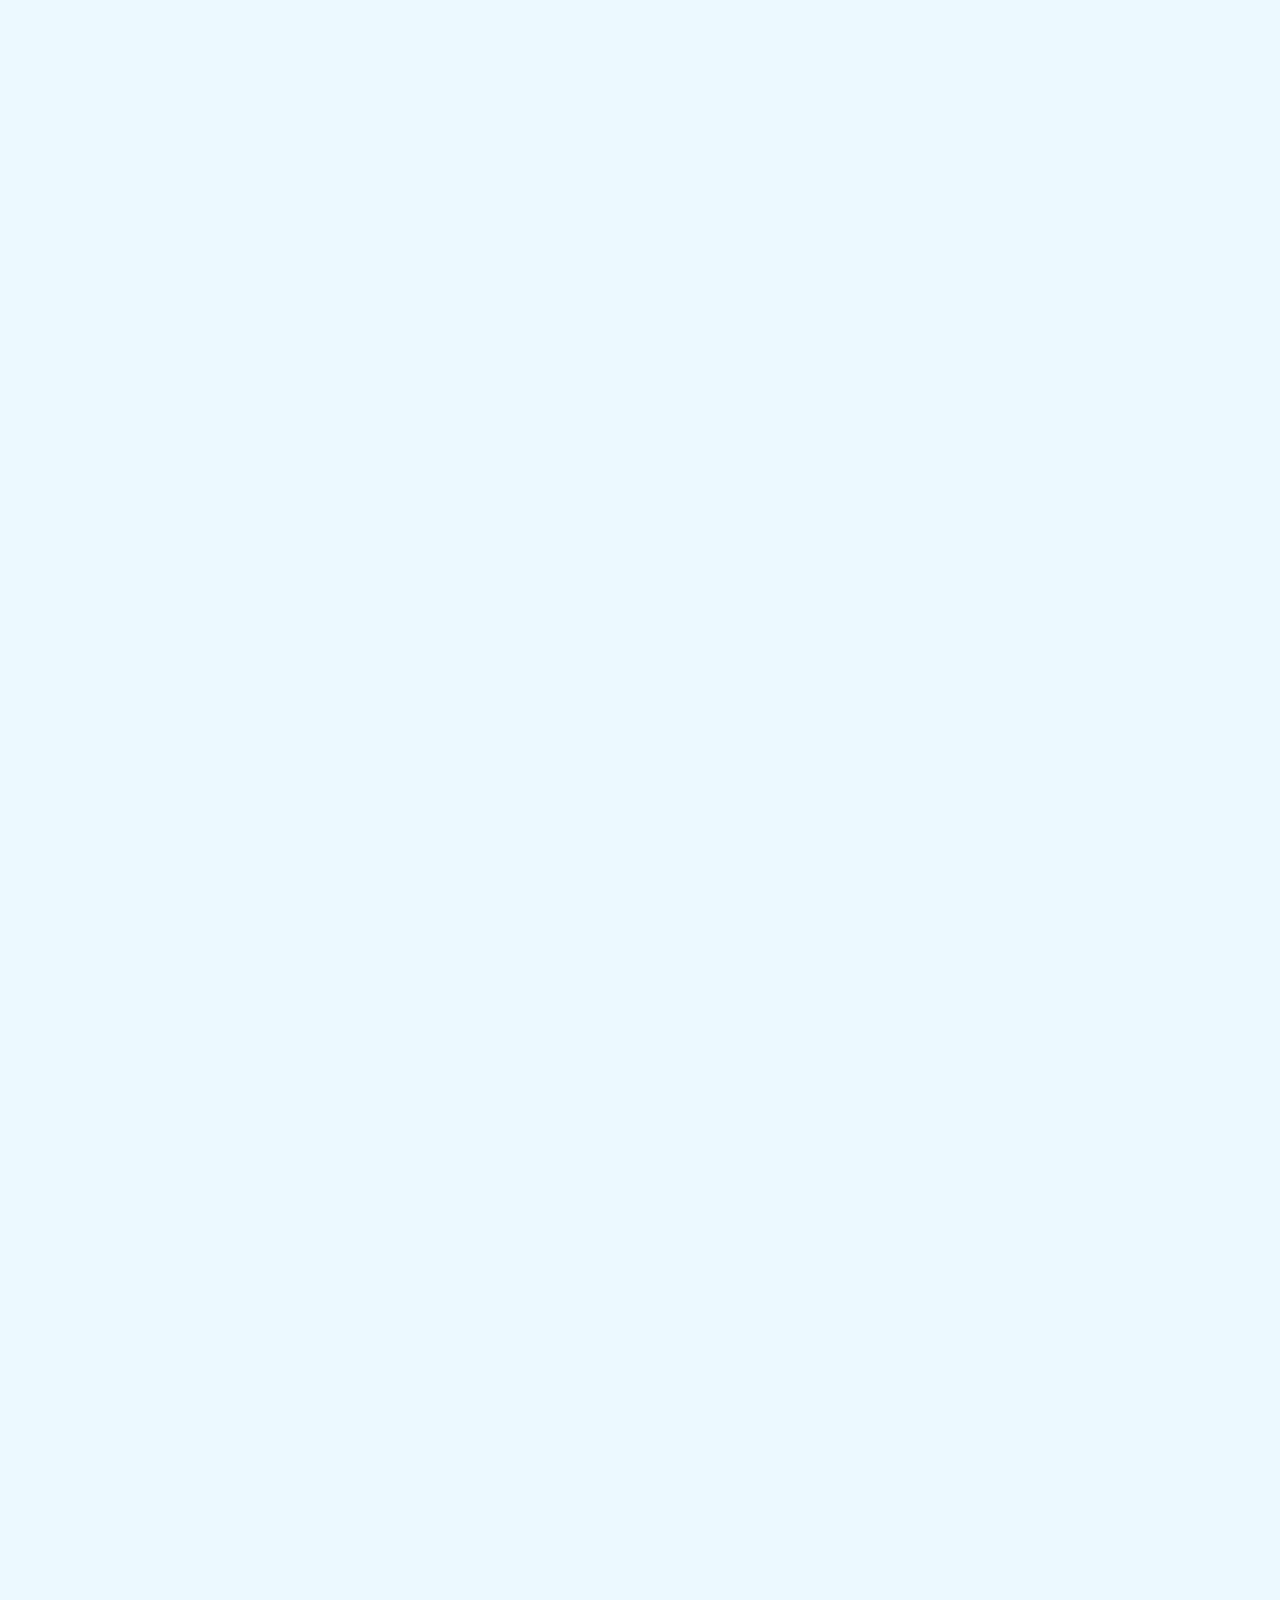
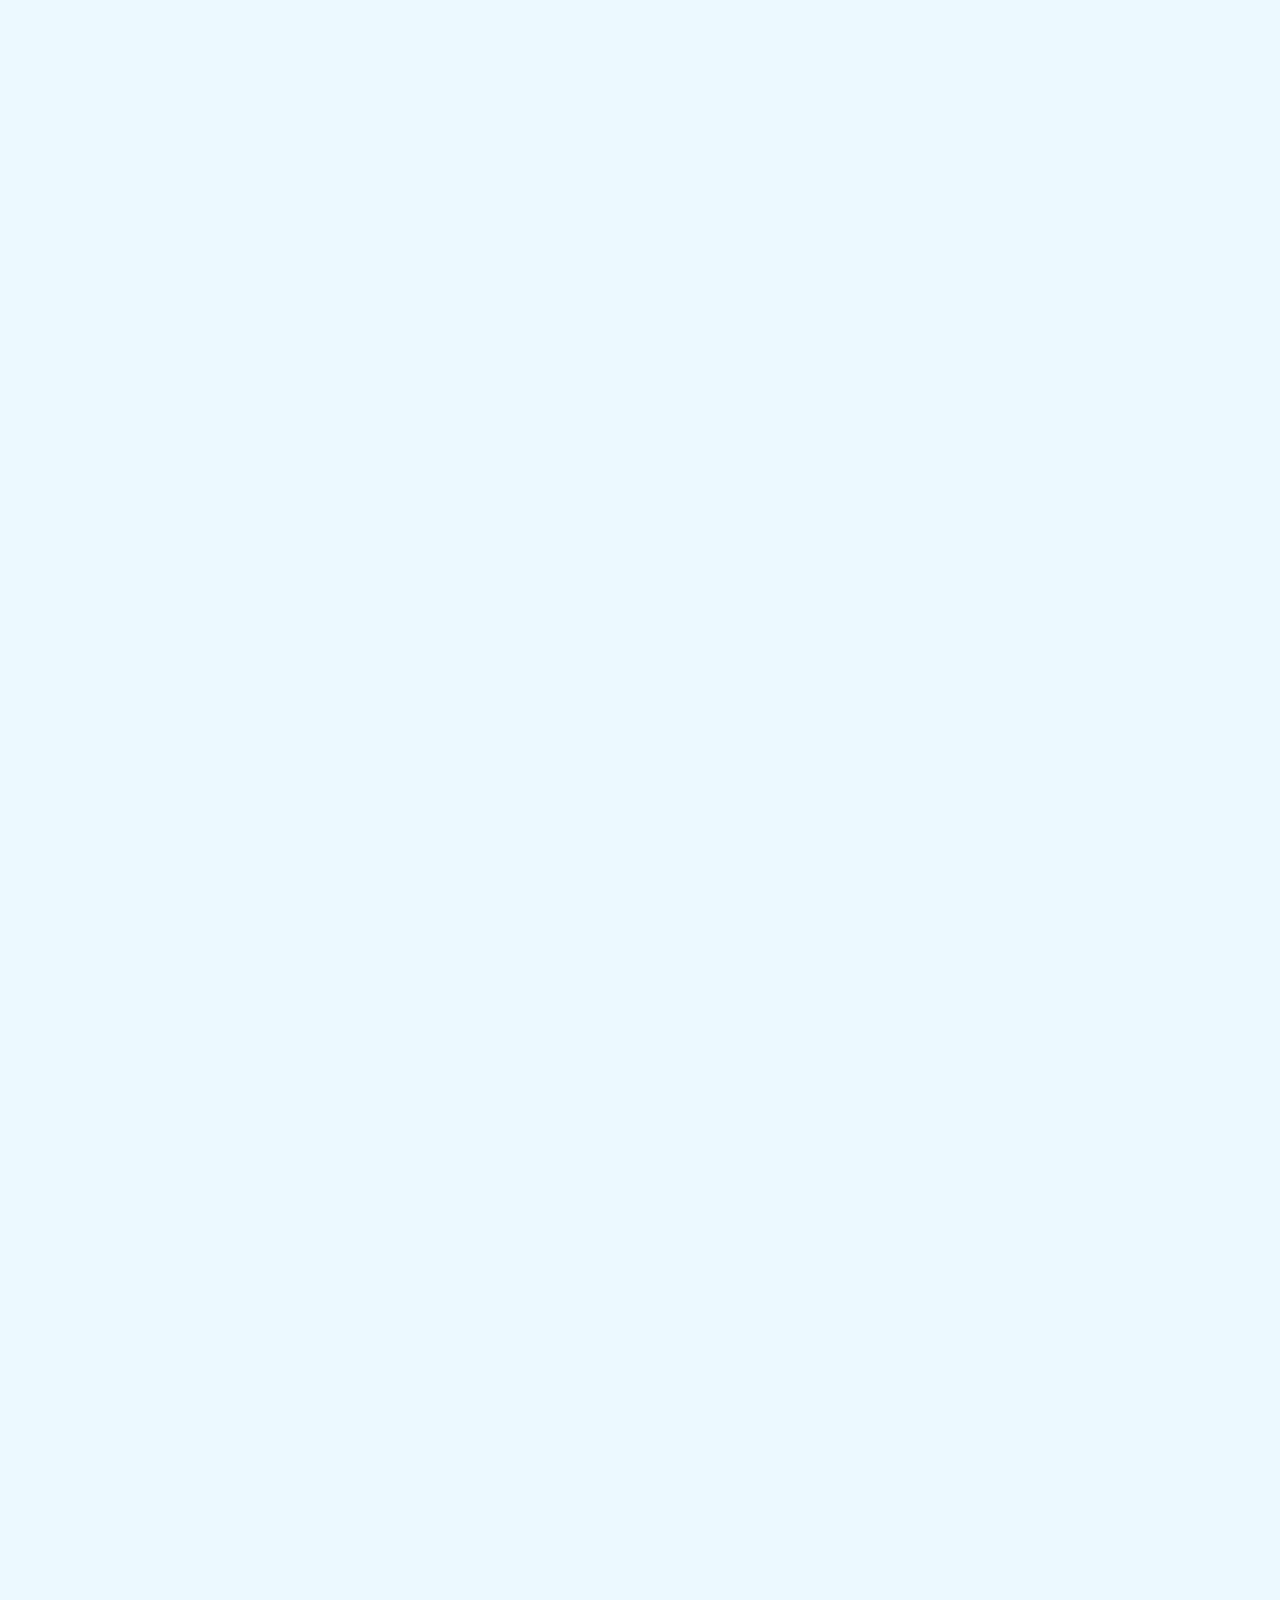
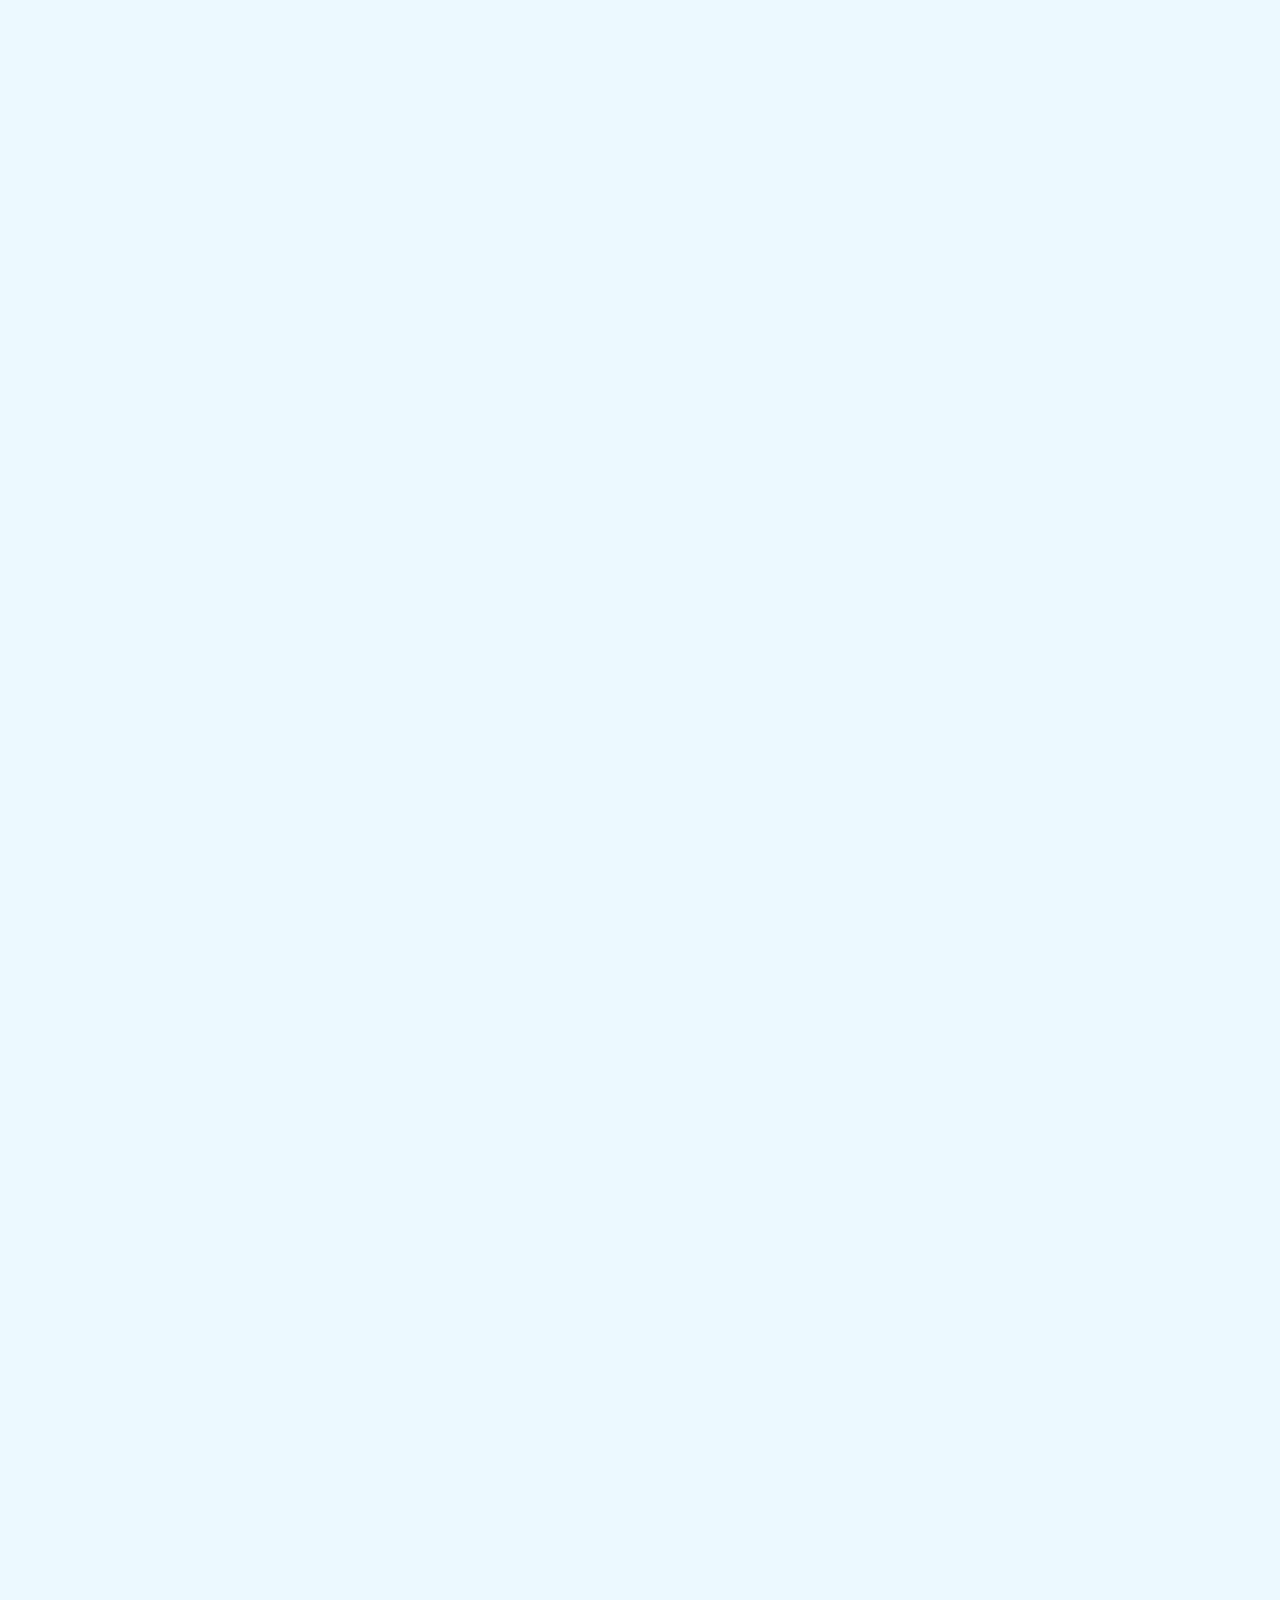
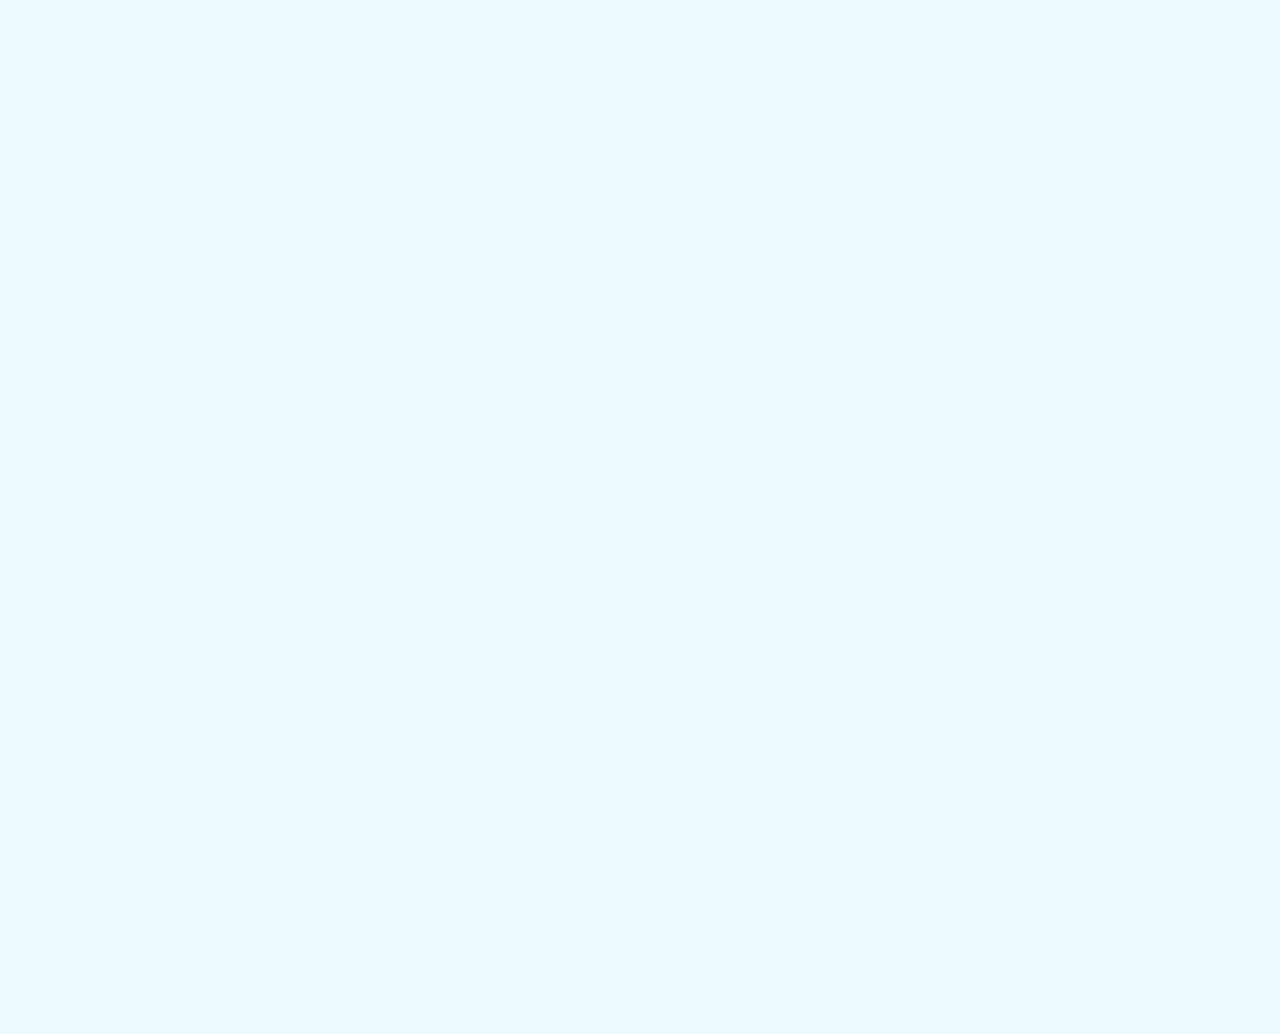
==== commit 6b931eea: "code" ====
--- a/Refine/index.html
+++ b/Refine/index.html
@@ -237,7 +237,8 @@
             <div class="content">
                 <div class="contact-form js-fadeUp">
                     <p class="discriotion">Webサイト制作などのサービスに関するご依頼・お問い合せを受けつけております。<br>気軽にご相談ください。（
-                        <span class="asterisk">*</span>必須項目）</p>
+                        <span class="asterisk">*</span>必須項目）
+                    </p>
 
                     <form action="#" method="post">
 
@@ -269,7 +270,8 @@
                                 </tr>
                                 <tr>
                                     <th>
-                                        <label for="comment" class="label">お問い合わせ内容<span class="asterisk">*</span></label>
+                                        <label for="comment" class="label">お問い合わせ内容<span
+                                                class="asterisk">*</span></label>
                                     </th>
                                     <td>
                                         <textarea id="comment" class="input" name="comment"></textarea>
@@ -280,17 +282,43 @@
 
                         <h3>個人情報の取り扱いについて</h3>
                         <div class="privacy">
-                            株式会社Refine（以下，「当社」といいます。）は，本ウェブサイト上で提供するサービス（以下,「本サービス」といいます。）における，ユーザーの個人情報の取扱いについて，以下のとおりプライバシーポリシー（以下，「本ポリシー」といいます。）を定めます。 第1条（個人情報） 「個人情報」とは，個人情報保護法にいう「個人情報」を指すものとし，生存する個人に関する情報であって，当該情報に含まれる氏名，生年月日，住所，電話番号，連絡先その他の記述等により特定の個人を識別できる情報及び容貌，指紋，声紋にかかるデータ，及び健康保険証の保険者番号などの当該情報単体から特定の個人を識別できる情報（個人識別情報）を指します。
-                            第2条（個人情報の収集方法） 当社は，ユーザーが利用登録をする際に氏名，生年月日，住所，電話番号，メールアドレス，銀行口座番号，クレジットカード番号，運転免許証番号などの個人情報をお尋ねすることがあります。また，ユーザーと提携先などとの間でなされたユーザーの個人情報を含む取引記録や決済に関する情報を,当社の提携先（情報提供元，広告主，広告配信先などを含みます。以下，｢提携先｣といいます。）などから収集することがあります。 第3条（個人情報を収集・利用する目的）
-                            当社が個人情報を収集・利用する目的は，以下のとおりです。 当社サービスの提供・運営のため ユーザーからのお問い合わせに回答するため（本人確認を行うことを含む） ユーザーが利用中のサービスの新機能，更新情報，キャンペーン等及び当社が提供する他のサービスの案内のメールを送付するため メンテナンス，重要なお知らせなど必要に応じたご連絡のため 利用規約に違反したユーザーや，不正・不当な目的でサービスを利用しようとするユーザーの特定をし，ご利用をお断りするため
-                            ユーザーにご自身の登録情報の閲覧や変更，削除，ご利用状況の閲覧を行っていただくため 有料サービスにおいて，ユーザーに利用料金を請求するため 上記の利用目的に付随する目的 第4条（利用目的の変更） 当社は，利用目的が変更前と関連性を有すると合理的に認められる場合に限り，個人情報の利用目的を変更するものとします。 利用目的の変更を行った場合には，変更後の目的について，当社所定の方法により，ユーザーに通知し，または本ウェブサイト上に公表するものとします。
-                            第5条（個人情報の第三者提供） 当社は，次に掲げる場合を除いて，あらかじめユーザーの同意を得ることなく，第三者に個人情報を提供することはありません。ただし，個人情報保護法その他の法令で認められる場合を除きます。 人の生命，身体または財産の保護のために必要がある場合であって，本人の同意を得ることが困難であるとき 公衆衛生の向上または児童の健全な育成の推進のために特に必要がある場合であって，本人の同意を得ることが困難であるとき 国の機関もしくは地方公共団体またはその委託を受けた者が法令の定める事務を遂行することに対して協力する必要がある場合であって，本人の同意を得ることにより当該事務の遂行に支障を及ぼすおそれがあるとき
-                            予め次の事項を告知あるいは公表し，かつ当社が個人情報保護委員会に届出をしたとき 利用目的に第三者への提供を含むこと 第三者に提供されるデータの項目 第三者への提供の手段または方法 本人の求めに応じて個人情報の第三者への提供を停止すること 本人の求めを受け付ける方法 前項の定めにかかわらず，次に掲げる場合には，当該情報の提供先は第三者に該当しないものとします。 当社が利用目的の達成に必要な範囲内において個人情報の取扱いの全部または一部を委託する場合
-                            合併その他の事由による事業の承継に伴って個人情報が提供される場合 個人情報を特定の者との間で共同して利用する場合であって，その旨並びに共同して利用される個人情報の項目，共同して利用する者の範囲，利用する者の利用目的および当該個人情報の管理について責任を有する者の氏名または名称について，あらかじめ本人に通知し，または本人が容易に知り得る状態に置いた場合 第6条（個人情報の開示） 当社は，本人から個人情報の開示を求められたときは，本人に対し，遅滞なくこれを開示します。ただし，開示することにより次のいずれかに該当する場合は，その全部または一部を開示しないこともあり，開示しない決定をした場合には，その旨を遅滞なく通知します。なお，個人情報の開示に際しては，1件あたり1，000円の手数料を申し受けます。
-                            本人または第三者の生命，身体，財産その他の権利利益を害するおそれがある場合 当社の業務の適正な実施に著しい支障を及ぼすおそれがある場合 その他法令に違反することとなる場合 前項の定めにかかわらず，履歴情報および特性情報などの個人情報以外の情報については，原則として開示いたしません。 第7条（個人情報の訂正および削除） ユーザーは，当社の保有する自己の個人情報が誤った情報である場合には，当社が定める手続きにより，当社に対して個人情報の訂正，追加または削除（以下，「訂正等」といいます。）を請求することができます。
-                            当社は，ユーザーから前項の請求を受けてその請求に応じる必要があると判断した場合には，遅滞なく，当該個人情報の訂正等を行うものとします。 当社は，前項の規定に基づき訂正等を行った場合，または訂正等を行わない旨の決定をしたときは遅滞なく，これをユーザーに通知します。 第8条（個人情報の利用停止等） 当社は，本人から，個人情報が，利用目的の範囲を超えて取り扱われているという理由，または不正の手段により取得されたものであるという理由により，その利用の停止または消去（以下，「利用停止等」といいます。）を求められた場合には，遅滞なく必要な調査を行います。
-                            前項の調査結果に基づき，その請求に応じる必要があると判断した場合には，遅滞なく，当該個人情報の利用停止等を行います。 当社は，前項の規定に基づき利用停止等を行った場合，または利用停止等を行わない旨の決定をしたときは，遅滞なく，これをユーザーに通知します。 前2項にかかわらず，利用停止等に多額の費用を有する場合その他利用停止等を行うことが困難な場合であって，ユーザーの権利利益を保護するために必要なこれに代わるべき措置をとれる場合は，この代替策を講じるものとします。
-                            第9条（プライバシーポリシーの変更） 本ポリシーの内容は，法令その他本ポリシーに別段の定めのある事項を除いて，ユーザーに通知することなく，変更することができるものとします。 当社が別途定める場合を除いて，変更後のプライバシーポリシーは，本ウェブサイトに掲載したときから効力を生じるものとします。 第10条（お問い合わせ窓口） 本ポリシーに関するお問い合わせは，下記の窓口までお願いいたします。<br>住所：岡山県岡山市北区<br>社名：株式会社Refine<br>                            Eメールアドレス：aiueo@gmail.com
+                            株式会社Refine（以下，「当社」といいます。）は，本ウェブサイト上で提供するサービス（以下,「本サービス」といいます。）における，ユーザーの個人情報の取扱いについて，以下のとおりプライバシーポリシー（以下，「本ポリシー」といいます。）を定めます。
+                            第1条（個人情報）
+                            「個人情報」とは，個人情報保護法にいう「個人情報」を指すものとし，生存する個人に関する情報であって，当該情報に含まれる氏名，生年月日，住所，電話番号，連絡先その他の記述等により特定の個人を識別できる情報及び容貌，指紋，声紋にかかるデータ，及び健康保険証の保険者番号などの当該情報単体から特定の個人を識別できる情報（個人識別情報）を指します。
+                            第2条（個人情報の収集方法）
+                            当社は，ユーザーが利用登録をする際に氏名，生年月日，住所，電話番号，メールアドレス，銀行口座番号，クレジットカード番号，運転免許証番号などの個人情報をお尋ねすることがあります。また，ユーザーと提携先などとの間でなされたユーザーの個人情報を含む取引記録や決済に関する情報を,当社の提携先（情報提供元，広告主，広告配信先などを含みます。以下，｢提携先｣といいます。）などから収集することがあります。
+                            第3条（個人情報を収集・利用する目的）
+                            当社が個人情報を収集・利用する目的は，以下のとおりです。 当社サービスの提供・運営のため ユーザーからのお問い合わせに回答するため（本人確認を行うことを含む）
+                            ユーザーが利用中のサービスの新機能，更新情報，キャンペーン等及び当社が提供する他のサービスの案内のメールを送付するため メンテナンス，重要なお知らせなど必要に応じたご連絡のため
+                            利用規約に違反したユーザーや，不正・不当な目的でサービスを利用しようとするユーザーの特定をし，ご利用をお断りするため
+                            ユーザーにご自身の登録情報の閲覧や変更，削除，ご利用状況の閲覧を行っていただくため 有料サービスにおいて，ユーザーに利用料金を請求するため 上記の利用目的に付随する目的
+                            第4条（利用目的の変更） 当社は，利用目的が変更前と関連性を有すると合理的に認められる場合に限り，個人情報の利用目的を変更するものとします。
+                            利用目的の変更を行った場合には，変更後の目的について，当社所定の方法により，ユーザーに通知し，または本ウェブサイト上に公表するものとします。
+                            第5条（個人情報の第三者提供）
+                            当社は，次に掲げる場合を除いて，あらかじめユーザーの同意を得ることなく，第三者に個人情報を提供することはありません。ただし，個人情報保護法その他の法令で認められる場合を除きます。
+                            人の生命，身体または財産の保護のために必要がある場合であって，本人の同意を得ることが困難であるとき
+                            公衆衛生の向上または児童の健全な育成の推進のために特に必要がある場合であって，本人の同意を得ることが困難であるとき
+                            国の機関もしくは地方公共団体またはその委託を受けた者が法令の定める事務を遂行することに対して協力する必要がある場合であって，本人の同意を得ることにより当該事務の遂行に支障を及ぼすおそれがあるとき
+                            予め次の事項を告知あるいは公表し，かつ当社が個人情報保護委員会に届出をしたとき 利用目的に第三者への提供を含むこと 第三者に提供されるデータの項目 第三者への提供の手段または方法
+                            本人の求めに応じて個人情報の第三者への提供を停止すること 本人の求めを受け付ける方法 前項の定めにかかわらず，次に掲げる場合には，当該情報の提供先は第三者に該当しないものとします。
+                            当社が利用目的の達成に必要な範囲内において個人情報の取扱いの全部または一部を委託する場合
+                            合併その他の事由による事業の承継に伴って個人情報が提供される場合
+                            個人情報を特定の者との間で共同して利用する場合であって，その旨並びに共同して利用される個人情報の項目，共同して利用する者の範囲，利用する者の利用目的および当該個人情報の管理について責任を有する者の氏名または名称について，あらかじめ本人に通知し，または本人が容易に知り得る状態に置いた場合
+                            第6条（個人情報の開示）
+                            当社は，本人から個人情報の開示を求められたときは，本人に対し，遅滞なくこれを開示します。ただし，開示することにより次のいずれかに該当する場合は，その全部または一部を開示しないこともあり，開示しない決定をした場合には，その旨を遅滞なく通知します。なお，個人情報の開示に際しては，1件あたり1，000円の手数料を申し受けます。
+                            本人または第三者の生命，身体，財産その他の権利利益を害するおそれがある場合 当社の業務の適正な実施に著しい支障を及ぼすおそれがある場合 その他法令に違反することとなる場合
+                            前項の定めにかかわらず，履歴情報および特性情報などの個人情報以外の情報については，原則として開示いたしません。 第7条（個人情報の訂正および削除）
+                            ユーザーは，当社の保有する自己の個人情報が誤った情報である場合には，当社が定める手続きにより，当社に対して個人情報の訂正，追加または削除（以下，「訂正等」といいます。）を請求することができます。
+                            当社は，ユーザーから前項の請求を受けてその請求に応じる必要があると判断した場合には，遅滞なく，当該個人情報の訂正等を行うものとします。
+                            当社は，前項の規定に基づき訂正等を行った場合，または訂正等を行わない旨の決定をしたときは遅滞なく，これをユーザーに通知します。 第8条（個人情報の利用停止等）
+                            当社は，本人から，個人情報が，利用目的の範囲を超えて取り扱われているという理由，または不正の手段により取得されたものであるという理由により，その利用の停止または消去（以下，「利用停止等」といいます。）を求められた場合には，遅滞なく必要な調査を行います。
+                            前項の調査結果に基づき，その請求に応じる必要があると判断した場合には，遅滞なく，当該個人情報の利用停止等を行います。
+                            当社は，前項の規定に基づき利用停止等を行った場合，または利用停止等を行わない旨の決定をしたときは，遅滞なく，これをユーザーに通知します。
+                            前2項にかかわらず，利用停止等に多額の費用を有する場合その他利用停止等を行うことが困難な場合であって，ユーザーの権利利益を保護するために必要なこれに代わるべき措置をとれる場合は，この代替策を講じるものとします。
+                            第9条（プライバシーポリシーの変更） 本ポリシーの内容は，法令その他本ポリシーに別段の定めのある事項を除いて，ユーザーに通知することなく，変更することができるものとします。
+                            当社が別途定める場合を除いて，変更後のプライバシーポリシーは，本ウェブサイトに掲載したときから効力を生じるものとします。 第10条（お問い合わせ窓口）
+                            本ポリシーに関するお問い合わせは，下記の窓口までお願いいたします。<br>住所：岡山県岡山市北区<br>社名：株式会社Refine<br>
+                            Eメールアドレス：aiueo@gmail.com
                         </div>
 
                         <div class="consent-wrap">
--- a/Refine/css/style.css
+++ b/Refine/css/style.css
@@ -1,6 +1,13 @@
 @charset "UTF-8";
+
 html {
     font-size: 100%;
+    visibility: hidden;
+}
+
+html.wf-active,
+html.loading-delay {
+    visibility: visible;
 }
 
 body {
@@ -50,6 +57,7 @@
     .pc {
         display: none !important;
     }
+
     .sp {
         display: block !important;
     }
@@ -179,6 +187,7 @@
     animation-duration: 1.0s;
     animation-fill-mode: forwards;
     animation-timing-function: ease-out;
+    animation-delay: 0.5s;
     opacity: 0;
 }
 
@@ -187,6 +196,7 @@
         opacity: 0;
         transform: translateX(-100px);
     }
+
     to {
         opacity: 1;
         transform: translateX(0);
@@ -198,7 +208,7 @@
     animation-duration: 1.0s;
     animation-fill-mode: forwards;
     animation-timing-function: ease-out;
-    animation-delay: 0.5s;
+    animation-delay: 1s;
     opacity: 0;
 }
 
@@ -207,6 +217,7 @@
         opacity: 0;
         transform: translateX(100px);
     }
+
     to {
         opacity: 1;
         transform: translateX(0);
@@ -503,7 +514,7 @@
 }
 
 .contact-form .label {
-    font-size: 1.56rem;
+    font-size: 1.25rem;
 }
 
 .contact-form th {
@@ -636,28 +647,34 @@
 }
 
 @media (max-width: 1100px) {
+
     /* コンテンツ共通部分----------- */
     .content {
         width: 768px;
     }
+
     /* ヘッダー------- */
     #header li {
         margin-right: 65px;
     }
+
     /* SERVICE---------- */
     #service {
         margin-top: 50px;
     }
+
     #service .service-bar img {
         height: 300px;
         object-fit: cover;
         object-position: right;
     }
+
     #service .bar-text {
         font-size: 1.25rem;
         top: 45%;
         right: 450px;
     }
+
     /* service共通 ------*/
     .circle {
         width: 350px;
@@ -665,167 +682,207 @@
         margin: 60px 0 0 0;
         padding-top: 75px;
     }
+
     .service-name {
         font-size: 1rem;
     }
+
     .heading {
         font-size: 1.31rem;
         margin-top: 20px;
     }
+
     .circle .text {
         width: 177px;
         font-size: 0.69rem;
         margin-top: 10px;
     }
+
     .number {
         font-size: 4.19rem;
     }
+
     /* service1------------ */
     .service-one>.number {
         left: 40px;
     }
+
     .branding-img {
         width: 400px;
         top: 0;
         left: 340px;
     }
+
     /* service2--------------- */
     .service-two {
         margin: 0px;
     }
+
     .service-two>.number {
         bottom: 260px;
         right: 30px;
     }
+
     .marketing-img {
         width: 400px;
         top: 85px;
         right: 340px;
     }
+
     /* service3-------------- */
     .service-three>.number {
         left: 35px;
     }
+
     .consulting-img {
         width: 400px;
         bottom: -45px;
         left: 340px;
     }
+
     /* WORKS--------------- */
     #works {
         margin-top: 120px;
     }
+
     #works .works-bar img {
         height: 300px;
         object-fit: cover;
         object-position: left;
     }
+
     #works .bar-text {
         font-size: 1.25rem;
         left: 460px;
     }
+
     #works .grid {
         grid-template-columns: 254px 254px 254px;
         margin-top: 60px;
     }
+
     /* PLAN-------------- */
     #plan {
         margin-top: 120px;
     }
+
     #plan .plan-bar img {
         height: 300px;
         object-fit: cover;
         object-position: right;
     }
+
     #plan .bar-text {
         font-size: 1.25rem;
         top: 40%;
         right: 21%;
     }
+
     .case {
         margin-top: 60px;
     }
+
     .case li {
         width: 254px;
         height: 385px;
     }
+
     .case .case-number {
         font-size: 1.625rem;
         margin-top: 35px;
     }
+
     .case .case-title {
         font-size: 1rem;
         margin: 28px 0 40px 0;
     }
+
     .case .price {
         font-size: 0.688rem;
     }
+
     .case .price dt {
         margin-left: 52px;
     }
+
     .case img {
         width: 208px;
         height: 130px;
         padding-top: 15px;
         top: 245px;
     }
+
     /* CONTACT---------- */
     #contact {
         margin-top: 120px;
     }
+
     #contact .contact-bar img {
         height: 300px;
         object-fit: cover;
         object-position: left;
     }
+
     #contact .bar-text {
         font-size: 1.25rem;
         left: 230px;
     }
+
     /* お問合せ項目------- */
     #contact .contact-form {
         height: 1120px;
         margin-top: 60px;
     }
+
     .contact-form .discriotion {
         width: 440px;
         margin-left: 260px;
         font-size: 1rem;
     }
+
     .contact-form form {
         margin: 42px 57px 40px 57px;
     }
+
     .contact-form .label {
         font-size: 1.2rem;
     }
+
     .contact-form th {
         width: 180px;
         padding-bottom: 43px;
     }
+
     .contact-form td {
         padding-bottom: 43px;
     }
+
     .contact-form .input {
         width: 450px;
     }
+
     /* プライバシーポリシー------------- */
     .contact-form .privacy {
         width: 655px;
         height: 140px;
     }
+
     .contact-form .consent-wrap {
         margin-top: 30px;
     }
+
     .contact-form .btn {
         margin-top: 30px;
     }
 }
 
 @media (max-width: 868px) {
+
     /* コンテンツ共通部分----------- */
     .content {
         width: 350px;
     }
+
     /* ヘッダー------- */
     header #page-link {
         display: block;
@@ -840,15 +897,18 @@
         opacity: 0;
         visibility: hidden;
     }
+
     .open #page-link {
         top: 0;
         opacity: 1;
         z-index: 110;
         visibility: visible;
     }
+
     #header li {
         margin: 5px 0;
     }
+
     /* ハンバーガーメニュー------------ */
     .hamburger {
         position: absolute;
@@ -860,6 +920,7 @@
         right: 0;
         z-index: 120;
     }
+
     .hamburger span {
         display: inline-block;
         transition: all .4s;
@@ -870,15 +931,19 @@
         background: #333;
         width: 45%;
     }
+
     .hamburger span:nth-of-type(1) {
         top: 13px;
     }
+
     .hamburger span:nth-of-type(2) {
         top: 19px;
     }
+
     .hamburger span:nth-of-type(3) {
         top: 25px;
     }
+
     .hamburger span:nth-of-type(3)::after {
         content: "Menu";
         position: absolute;
@@ -888,31 +953,37 @@
         font-size: 0.6rem;
         text-transform: uppercase;
     }
+
     .hamburger.active span:nth-of-type(1) {
         top: 14px;
         left: 18px;
         transform: translateY(6px) rotate(-45deg);
         width: 30%;
     }
+
     .hamburger.active span:nth-of-type(2) {
         opacity: 0;
     }
+
     .hamburger.active span:nth-of-type(3) {
         top: 26px;
         left: 18px;
         transform: translateY(-6px) rotate(45deg);
         width: 30%;
     }
+
     .hamburger.active span:nth-of-type(3)::after {
         content: "Close";
         transform: translateY(0) rotate(-45deg);
         top: 5px;
         left: 4px;
     }
+
     #mask {
         display: none;
         transition: 0.5s;
     }
+
     .open #mask {
         width: 100%;
         height: 100%;
@@ -925,28 +996,34 @@
         left: 0;
         z-index: 20;
     }
+
     /* メイン------------------------- */
     #main-visual .flex {
         display: block;
         padding: 0 10%;
         bottom: 80px;
     }
+
     #main-visual .title {
         max-width: 400px;
         margin: 0 auto 50px auto;
     }
+
     #main-visual .flex .pc-sp {
         display: block;
         margin-left: 0;
         text-align: center;
     }
+
     /* SERVICE---------- */
     #service {
         margin-top: 30px;
     }
+
     #service .service-bar img {
         object-position: left;
     }
+
     #service .bar-text {
         font-size: 1rem;
         top: 40%;
@@ -954,25 +1031,31 @@
         left: 65px;
         line-height: 2;
     }
+
     .branding-img,
     .marketing-img,
     .consulting-img {
         position: static;
         margin-top: 10px;
     }
+
     .service-two {
         display: block;
     }
+
     .service-two>.number {
         bottom: 530px;
     }
+
     .service-two .circle .text {
         line-height: 2.73;
     }
+
     /* WORKS------------- */
     #works .works-bar img {
         object-position: right;
     }
+
     #works .bar-text {
         font-size: 1rem;
         top: 50%;
@@ -980,10 +1063,12 @@
         right: 40px;
         line-height: 2;
     }
+
     #works .grid {
         grid-template-columns: 350px;
         text-align: center;
     }
+
     /* PLAN---------- */
     #plan .bar-text {
         font-size: 1rem;
@@ -991,12 +1076,15 @@
         right: 60px;
         line-height: 2;
     }
+
     .case ul {
         flex-direction: column;
     }
+
     .case li {
         margin: 0 auto 10px auto;
     }
+
     /* CONTACT---------- */
     #contact .bar-text {
         font-size: 1rem;
@@ -1004,6 +1092,7 @@
         left: 65px;
         line-height: 2;
     }
+
     /* お問い合わせ項目--------- */
     .contact-form .discriotion {
         width: 350px;
@@ -1011,39 +1100,49 @@
         padding: 50px 30px 0 30px;
         font-size: 0.625rem;
     }
+
     .contact-form form {
         margin: 20px 30px;
     }
+
     .contact-form .label {
         font-size: 0.625rem;
     }
+
     .contact-form th {
         display: block;
         width: auto;
         padding-bottom: 5px;
     }
+
     .contact-form td {
         display: block;
         padding-bottom: 20px;
     }
+
     .contact-form .input {
         width: 288px;
         margin: 0 auto;
     }
+
     /* プライバシーポリシー------------- */
     .contact-form .privacy {
         width: 288px;
         font-size: 0.625rem;
     }
+
     .contact-form .consent-wrap {
         font-size: 0.625rem;
     }
+
     .contact-form h3 {
         font-size: 0.625rem;
     }
+
     .contact-form .btn {
         width: 290px;
     }
+
     /* フッター---------- */
     #footer {
         font-size: 0.5rem;
